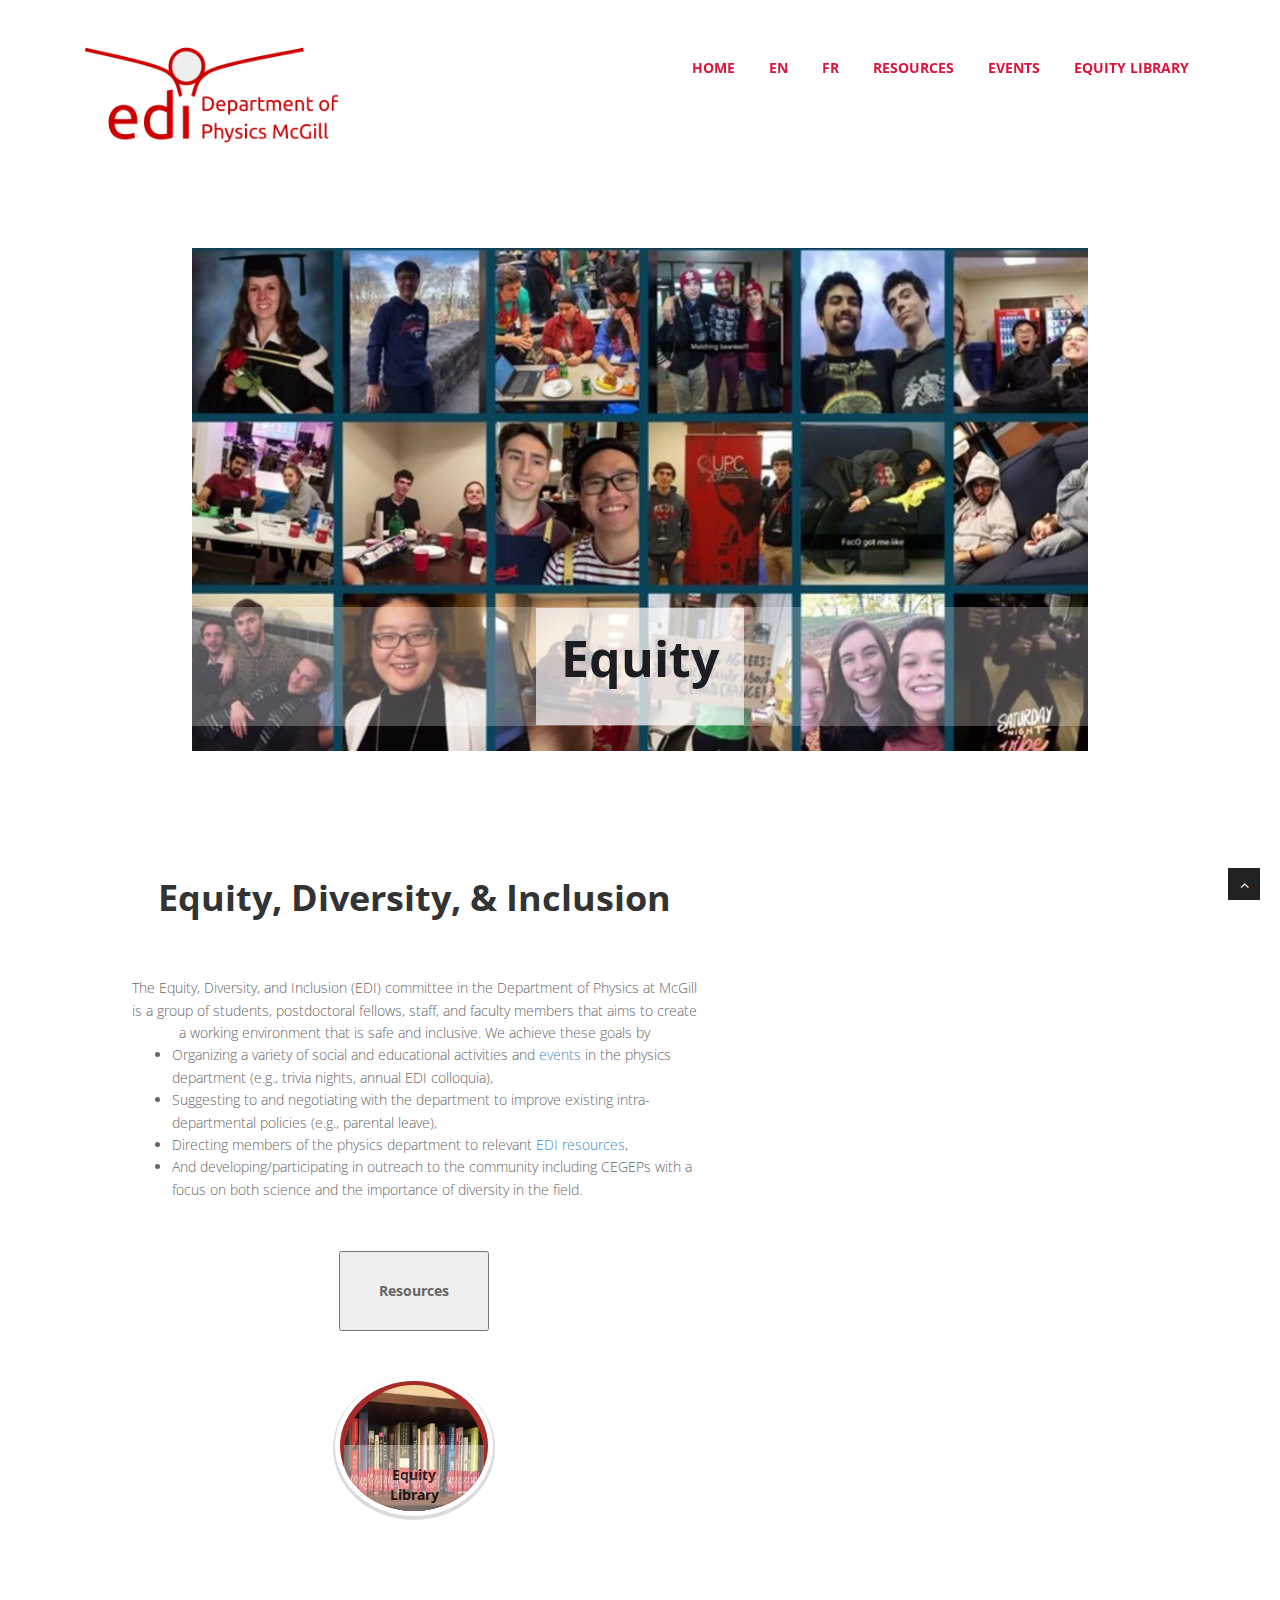
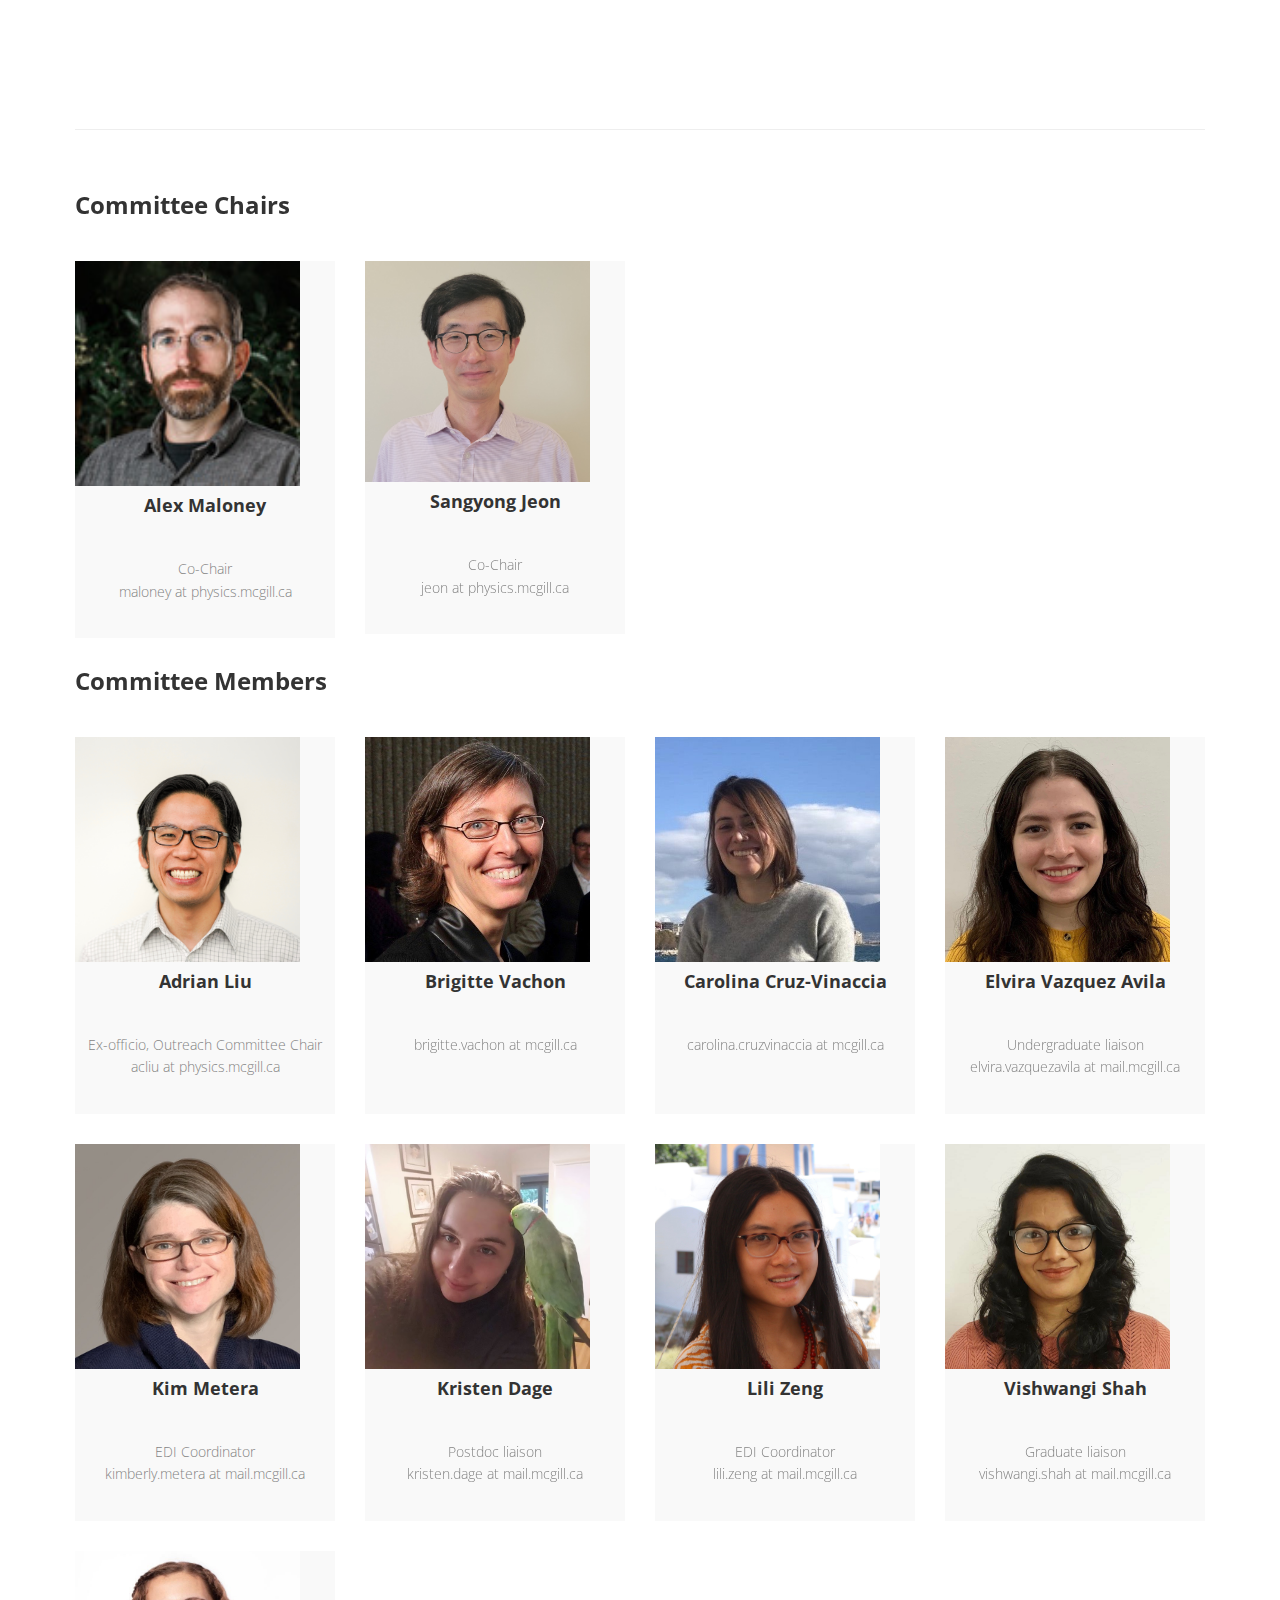
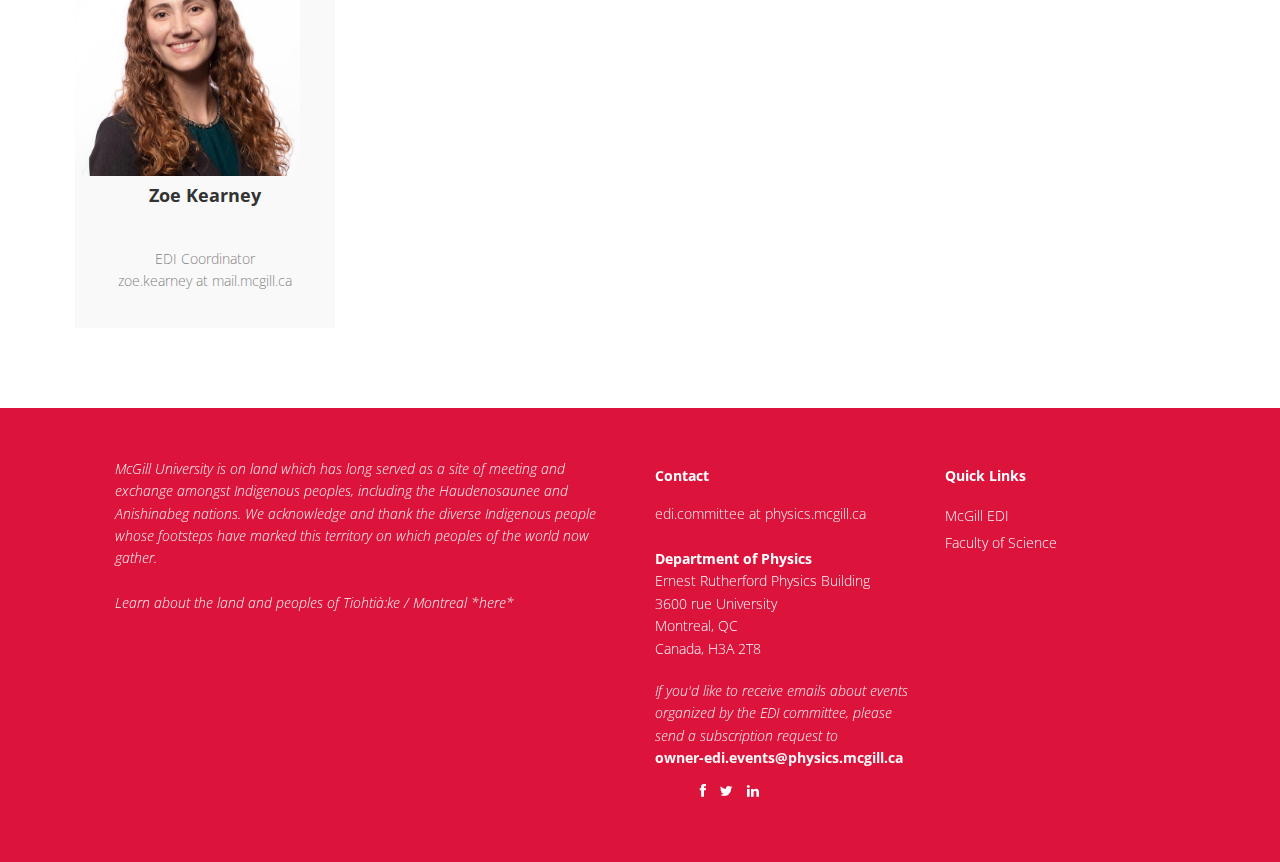
==== index.html @ 729859a6 "Update for Winter 2022 and add event page" ====
<!DOCTYPE html>
<html lang="en">
<head>
<meta charset="utf-8">
<title>McGill Physics EDI</title>
<meta name="viewport" content="width=device-width, initial-scale=1.0" />
<meta name="description" content="" />
<meta name="author" content="https://webthemez.com" />
<!-- css -->
<link href="css/bootstrap.min.css" rel="stylesheet" />
<link href="css/fancybox/jquery.fancybox.css" rel="stylesheet">
<link href="css/jcarousel.css" rel="stylesheet" />
<link href="css/flexslider.css" rel="stylesheet" />
<link href="js/owl-carousel/owl.carousel.css" rel="stylesheet">
<link href="css/style.css" rel="stylesheet" />
 <!-- HTML5 shim, for IE6-8 support of HTML5 elements -->
<!--[if lt IE 9]>
      <script src="http://html5shim.googlecode.com/svn/trunk/html5.js"></script>
    <![endif]-->
<meta name="viewport" content="width=device-width, initial-scale=1">
<style>
  * {
  box-sizing: border-box;
  }

  .column {
  float: left;
  padding: 10px;
  }

  .left {
  width: 0%;
  }
  .right {
  width: 40%;
  }

  .middle {
  width: 60%;
  padding: 5%;
  }

  .row:after {
  content: "";
  display: table;
  clear: both;
  }
</style>

</head>
<body>

<div id="fb-root"></div>
<script async defer crossorigin="anonymous" src="https://connect.facebook.net/en_GB/sdk.js#xfbml=1&version=v12.0" nonce="07o4VoeV"></script>

  <!--<div id="fb-root"></div>
  <script>(function(d, s, id) {
    var js, fjs = d.getElementsByTagName(s)[0];
    if (d.getElementById(id)) return;
    js = d.createElement(s); js.id = id;
    js.src = "//connect.facebook.net/en_US/all.js#xfbml=1&appId=207087449372135";
    fjs.parentNode.insertBefore(js, fjs);
    }(document, 'script', 'facebook-jssdk'));</script>-->

  
  <div id="wrapper">
	<!-- start header -->
	<header>
        <div class="navbar navbar-default navbar-static-top">
            <div class="container">
                <div class="navbar-header">
                    <button type="button" class="navbar-toggle" data-toggle="collapse" data-target=".navbar-collapse">
                        <span class="icon-bar"></span>
                        <span class="icon-bar"></span>
                        <span class="icon-bar"></span>
                    </button>
                    <!--<a class="navbar-brand" href="index.html"><img src="img/mcgill-physics.svg" alt="logo" height="107px"/></a>-->
                    <a class="navbar-brand" href="index.html"><img src="img/EDI-logo.png" alt="logo" height="129px"/></a>
                </div>
                <div class="navbar-collapse collapse ">
                    <ul class="nav navbar-nav">
                        <li class="active"><a href="index.html">Home</a></li> 
                        <li class="active"><a href="index.html">En</a></li> 
                        <li class="active"><a href="fr/index.html">Fr</a></li> 
			<li class="active"><a href="resources.html">Resources</a></li>
                        <li class="active"><a href="events.html">Events</a></li>
			<li class="active"><a href="library.html">Equity Library</a></li>
                    </ul>
                </div>
            </div>
        </div>
	</header>
	<!-- end header -->
	<section id="featured">
	 
	<!-- Slider -->
        <div id="main-slider" class="flexslider">
            <ul class="slides">
              <li>
                <img src="img/slides/1.jpg" alt="" />
                <div class="flex-caption">
                   <div class="item_introtext"> 
					<strong>Equity</strong>
                </div>
              </li>
              <li>
                <img src="img/slides/2.jpg" alt="" />
                <div class="flex-caption">
                     <div class="item_introtext"> 
					<strong>Diversity</strong>
                </div>
              </li>
              <li>
                <img src="img/slides/3.jpg" alt="" />
                <div class="flex-caption">
                     <div class="item_introtext"> 
					<strong>Inclusion</strong>
                </div>
              </li>
            </ul>
        </div>
	<!-- end slider -->
	
	</section>
	<section class="callaction">
	  <div class="container">
	    <div class="row">
	      <div class="col-lg-12">
		<div class="column middle">
		  <div class="aligncenter"><h1 class="aligncenter">Equity, Diversity, & Inclusion</h1><span class="clear spacer_responsive_hide_mobile " style="height:13px;display:block;"></span>The Equity, Diversity, and Inclusion (EDI) committee in the Department of Physics at McGill is a group of students, postdoctoral fellows, staff, and faculty members that aims to create a working environment that is safe and inclusive. We achieve these goals by
		    <ul style="text-align: left; margin-bottom: 5px;">
		      <li>Organizing a variety of social and educational activities and <a href="events.html">events</a> in the physics department (e.g., trivia nights, annual EDI colloquia),</li>
		      <li>Suggesting to and negotiating with the department to improve existing intra-departmental policies (e.g., parental leave),</li>
		      <li>Directing members of the physics department to relevant <a href="resources.html">EDI resources</a>,</li>
		      <li>And developing/participating in outreach to the community including CEGEPs with a focus on both science and the importance of diversity in the field.</li>
		    </ul>
		    <br>
		    <br>
		    <input type="button" style="height:80px;width:150px;font-weight:bold;" value="Resources"
			 onclick="window.open('resources.html')">

                    <br>
		    <br>
		    <br>
		    
		    <div class="img-thumbnail img-circle">
			<div style="position: relative; padding: 0; cursor: pointer;" type="file">
			 <img class="img-circle" style="width: 140px; height: 140px;" src="img/EquityLibrary.png" >
			 <span style="position: absolute; color: black; ", onclick="window.open('library.html')"><b>Equity<br>Library</b></span>
			 </div>
		    </div>					
		  </div>		
		</div>
		<div class="column right">
                <br><br>
		  <!--<div style="font-size:20px" class="aligncenter">Check us out on Facebook</div> -->
		  <div class="fb-page"
		  data-tabs="timeline,events"
		  data-href="https://www.facebook.com/EDIphysicsmcgill"
		  data-width="380"
		  data-hide-cover="false"
                  data-show-facepile="false"></div> 
		</div>
	      </div>
	    </div>
	  </div>
	</section>
	<section id="content">
	</div>
	</section>
	<section class="courses"> 
	  <div class="container"> 

<hr>
<br>
<!-- Our Team starts -->

<!-- Heading -->
<div class="block-heading-six">
  <h3 class="bg-color">Committee Chairs</h3>
</div>
<br>

<!-- Chairs start -->

<div class="team-six">
  <div class="row">
  <div class="aligncenter">

    <div class="col-md-3 col-sm-6">
      <!-- Team Member -->
      <div class="team-member">
        <!-- Image -->
        <img class="img-responsive" src="img/Maloney-125px.jpg" alt="" height="225px" width="225px">
        <!-- Name -->
        <h4>Alex Maloney</h4>
        <span class="deg"><br><p style="color:#505050;">Co-Chair<br>maloney at physics.mcgill.ca</p></span>
      </div>
    </div>

    <div class="col-md-3 col-sm-6">
      <!-- Team Member -->
      <div class="team-member">
        <!-- Image -->
        <img class="img-responsive" src="img/Sangyong_2021_Aug_cropped.jpg" alt="" height="225px" width="225px">
        <!-- Name -->
        <h4>Sangyong Jeon</h4>
        <span class="deg"><br><p style="color:#505050;">Co-Chair<br>jeon at physics.mcgill.ca</p></span>
      </div>
    </div>
</div>
</div>
</div>

<!-- Heading -->
<div class="block-heading-six">
  <h3 class="bg-color">Committee Members</h3>
</div>
<br>

<!-- Team start -->


<div class="team-six">
  <div class="row">
  <div class="aligncenter">

    <div class="col-md-3 col-sm-6">
      <!-- Team Member -->
      <div class="team-member">
        <!-- Image -->
        <img class="img-responsive" src="img/Adrian2.jpg" alt="" alt="" height="225px" width="225px">
        <!-- Name -->
        <h4>Adrian Liu</h4>
        <span class="deg"><br><p style="color:#505050;">Ex-officio, Outreach Committee Chair<br>acliu at physics.mcgill.ca</p></span>
      </div>
    </div>
    <div class="col-md-3 col-sm-6">
      <!-- Team Member -->
      <div class="team-member">
        <!-- Image -->
        <img class="img-responsive" src="img/Vachon-cropped.jpg" alt="" height="225px" width="225px">
        <!-- Name -->
        <h4>Brigitte Vachon</h4>
        <span class="deg"><br><p style="color:#505050;"> brigitte.vachon at mcgill.ca</p><br></span>
      </div>
    </div> 

    <div class="col-md-3 col-sm-6">
      <!-- Team Member -->
      <div class="team-member">
        <!-- Image -->
        <img class="img-responsive" src="img/Carolina.jpg" alt="" height="225px" width="225px">
        <!-- Name -->
        <h4>Carolina Cruz-Vinaccia</h4>
        <span class="deg"><br><p style="color:#505050;">carolina.cruzvinaccia at mcgill.ca</p><br></span>
      </div>
    </div>

    <div class="col-md-3 col-sm-6">
      <!-- Team Member -->
      <div class="team-member">
        <!-- Image -->
        <img class="img-responsive" src="img/photoElvira_crop.jpg" alt="" height="225px" width="225px">
        <!-- Name -->
        <h4>Elvira Vazquez Avila</h4>
        <span class="deg"><br><p style="color:#505050;">Undergraduate liaison<br>elvira.vazquezavila at mail.mcgill.ca</p></span>
      </div>
    </div>
  </div>
</div>
</div>

<div class="team-six">
  <div class="row">
  <div class="aligncenter"> 

<div class="col-md-3 col-sm-6">
      <!-- Team Member -->
      <div class="team-member">
        <!-- Image -->
        <img class="img-responsive" src="img/kim-portrait-2020.jpg" alt="" height="225px" width="225px">
        <!-- Name -->
        <h4>Kim Metera</h4>
        <span class="deg"><br><p style="color:#505050;">EDI Coordinator<br>kimberly.metera at mail.mcgill.ca</p></span>
      </div>    
    </div>

    <div class="col-md-3 col-sm-6">
      <!-- Team Member -->
      <div class="team-member">
        <!-- Image -->
        <img class="img-responsive" src="img/dageKristen.png" alt="" height="225px" width="225px">
        <!-- Name -->
        <h4>Kristen Dage</h4>
        <span class="deg"><br><p style="color:#505050;">Postdoc liaison<br>kristen.dage at mail.mcgill.ca</p></span>
      </div>
    </div>

    <div class="col-md-3 col-sm-6">
      <!-- Team Member -->
      <div class="team-member">
        <!-- Image -->
        <img class="img-responsive" src="img/Lili_new2.jpg" alt="" height="225px" width="225px">
        <!-- Name -->
        <h4>Lili Zeng</h4>
        <span class="deg"><br><p style="color:#505050;">EDI Coordinator<br>lili.zeng at mail.mcgill.ca</p></span>
      </div>    
    </div>

    <div class="col-md-3 col-sm-6">
      <!-- Team Member -->
      <div class="team-member">
        <!-- Image -->
        <img class="img-responsive" src="img/Vishwangi_Shah_crop.jpg" alt="" height="225px" width="225px">
        <!-- Name -->
        <h4>Vishwangi Shah</h4>
        <span class="deg"><br><p style="color:#505050;">Graduate liaison<br> vishwangi.shah at mail.mcgill.ca</p></span>
      </div>
    </div>

  </div>
</div>
</div>


<div class="team-six">
  <div class="row">
  <div class="aligncenter">  

    <div class="col-md-3 col-sm-6">
      <!-- Team Member -->
      <div class="team-member">
        <!-- Image -->
        <img class="img-responsive" src="img/2019_Zoe_Kearney_js_IMG_1303.jpg" alt="" height="225px" width="225px">
        <!-- Name -->
        <h4>Zoe Kearney</h4>
        <span class="deg"><br><p style="color:#505050;">EDI Coordinator<br>zoe.kearney at mail.mcgill.ca</p></span>
      </div>    
    </div>

  </div>
</div>
</div>

<!-- Old team members -->
<!--   
    <div class="col-md-3 col-sm-6">
      <!- - Team Member - ->
      <div class="team-member">
        <!- - Image - ->
        <img class="img-responsive" src="img/Martin.JPG" alt="" height="225px" width="225px">
        <!- - Name - ->
        <h4>Martin Grant</h4>
        <span class="deg"><br><p style="color:#505050;">Co-Chair (Fall 2021)<br>martin.grant at mcgill.ca</p></span>
      </div>
    </div>

<div class="col-md-3 col-sm-6">
      <!- - Team Member - ->
      <div class="team-member">
        <!- - Image - ->
        <img class="img-responsive" src="img/Eve2.jpg" alt="" alt="" height="225px" width="225px">
        <!- - Name - ->
        <h4>Eve Lee</h4>
        <span class="deg"><p style="color:#505050;">Chair<br>evelee at physics.mcgill.ca</p><br></span>
      </div>
    </div> 
    <div class="col-md-3 col-sm-6">
      <!- - Team Member - ->
      <div class="team-member">
        <!- - Image - ->
        <img class="img-responsive" src="img/Nick.jpg" alt="" height="225px" width="225px">
        <!- - Name - ->
        <h4>Nick Cowan</h4>
        <span class="deg"><br><p style="color:#505050;">nicolas.cowan at mcgill.ca</p><br></span>
      </div>
    </div> 
  <div class="col-md-3 col-sm-6">
      <!- - Team Member - ->
      <div class="team-member">
        <!- - Image - ->
        <img class="img-responsive" src="img/Tami.jpeg" alt="" alt="" height="225px" width="225px">
        <!- - Name - ->
        <h4>Tami Pereg-Barnea</h4>
        <span class="deg"><p style="color:#505050;">Physics Department Representative in the Faculty of Science Committee on Equity and Institutional Climate (SECC)<br>tamipb at physics.mcgill.ca</p><br></span>
      </div>
    </div>
   <div class="col-md-3 col-sm-6">
      <!- - Team Member - ->
      <div class="team-member">
        <!- - Image - ->
        <img class="img-responsive" src="img/Christina.png" alt="" height="225px" width="225px">
        <!- - Name - ->
        <h4>Christina Nelson</h4>
        <span class="deg"><p style="color:#505050;">EDI Coordinator/Graduate liaison<br>christina.nelson at mail.mcgill.ca</p></span>
      </div>    
    </div> 
  <div class="col-md-3 col-sm-6">
      <!- - Team Member - ->
      <div class="team-member">
        <!- - Image - ->
        <img class="img-responsive" src="img/hannah-wakeling-2020.jpg" alt="" height="225px" width="225px">
        <!- - Name - ->
        <h4>Hannah Wakeling</h4>
        <span class="deg"><p style="color:#505050;">EDI Coordinator<br>hannah.wakeling at mail.mcgill.ca</p></span>
      </div>    
    </div> 
   <div class="col-md-3 col-sm-6">
      <!- - Team Member - ->
      <div class="team-member">
	<!- - Image - ->
	<img class="img-responsive" src="img/nickvieira.jpg" alt="" height="225px" width="225px">
	<!- - Name - ->
	<h4>Nick Vieira</h4>
	<span class="deg"><p style="color:#505050;">Graduate liaison<br>nicholas.vieira at mail.mcgill.ca</p><br><br><br></span>
      </div>
    </div> 
    <div class="col-md-3 col-sm-6">
      <!- - Team Member - ->
      <div class="team-member">
        <!- - Image - ->
        <img class="img-responsive" src="img/juan2020.png" alt="" height="225px" width="225px">
        <!- - Name - ->
        <h4>Juan Duran</h4>
        <span class="deg"><p style="color:#505050;">Undergraduate liaison<br>juan.duran at mail.mcgill.ca</p></span>
      </div>
    </div>
-->
<!-- Our team ends -->
	  
</section>
	<footer>
	<div class="container">
		<div class="row">
			<div class="col-lg-6">
			  <ul>
			    <i>McGill University is on land which has long served as a site of meeting and exchange amongst Indigenous peoples, including the Haudenosaunee and Anishinabeg nations. We acknowledge and thank the diverse Indigenous people whose footsteps have marked this territory on which peoples of the world now gather.
<br> <br>
Learn about the land and peoples of Tiohti&agrave;:ke / Montreal <a href="https://www.mcgill.ca/indigenous/land-and-peoples/learn-about-land-and-peoples-tiohtiake-montreal">*here*</a></i>
			  </ul>
			</div>
			<div class="col-lg-3">
				<div class="widget">
					<h5 class="widgetheading">Contact</h5>
                                        edi.committee at physics.mcgill.ca <br><br>
					<address>
					<strong>Department of Physics</strong><br>
					Ernest Rutherford Physics Building<br>
					 3600 rue University <br>
					Montreal, QC <br>
					Canada, H3A 2T8
					</address>
					<p>
						<i>If you'd like to receive emails about events organized by the EDI committee, please send a subscription request to</i> <br>
						<i class="icon-envelope-alt"></i> <strong> owner-edi.events@physics.mcgill.ca</strong>
					</p>
				</div>
                                <ul class="social-network">
				  <li><a href="https://www.facebook.com/EDIphysicsmcgill" data-placement="top" title="Facebook"><i class="fa fa-facebook"></i></a></li>
                                  <li><a href="https://twitter.com/mcgilluphysics?lang=en" data-placement="top" title="Twitter"><i class="fa fa-twitter"></i></a></li>
				  <li><a href="https://www.linkedin.com/groups/8986923/" data-placement="top" title="Linkedin"><i class="fa fa-linkedin"></i></a></li>
                                </ul>
			</div>

			<div class="col-lg-3">
				<div class="widget">
					<h5 class="widgetheading">Quick Links</h5>
					<ul class="link-list">
					       <li class="active"><a href="https://www.mcgill.ca/equity/edi-research/internal-mcgill-resources">McGill EDI</a></li> 
					       <li class="active"><a href="https://www.mcgill.ca/science/outreach">Faculty of Science</a></li> 
					</ul>
				</div>
			</div>
			<div>
			<div class="row">
			<p>
			  <span> </span>
			</p>
			</div class="row">
			</div>
		</div>
	</div>
	</footer>

<a href="#" class="scrollup"><i class="fa fa-angle-up active"></i></a>
<!-- javascript
    ================================================== -->
<!-- Placed at the end of the document so the pages load faster -->
<script src="js/jquery.js"></script>
<script src="js/jquery.easing.1.3.js"></script>
<script src="js/bootstrap.min.js"></script>
<script src="js/jquery.fancybox.pack.js"></script>
<script src="js/jquery.fancybox-media.js"></script> 
<script src="js/portfolio/jquery.quicksand.js"></script>
<script src="js/portfolio/setting.js"></script>
<script src="js/jquery.flexslider.js"></script>
<script src="js/animate.js"></script>
<script src="js/custom.js"></script>
<script src="js/owl-carousel/owl.carousel.js"></script>
</body>
</html>
---- css/style.css ----
/*
Author URI: http://webthemez.com/
Note: 
Licence under Creative Commons Attribution 3.0 
Do not remove the back-link in this web template 
-------------------------------------------------------*/

@import url('http://fonts.googleapis.com/css?family=Noto+Serif:400,400italic,700|Open+Sans:400,600,700'); 
@import url('font-awesome.css');  
@import url('animate.css');

body {
	font-family:'Open Sans', Arial, sans-serif;
	font-size:14px;
	font-weight:300;
	line-height:1.6em;
	color:#656565;
}

a:active {
	outline:0;
}

.clear {
	clear:both;
}

.img-circle {
    border-radius: 50%;
}
.img-circle {
    background:brown;
}
span {
    left:0;
    text-align:center;
    width:100%;
    background:white;
    bottom:0;
    background:rgba(255,255,255,0.5);
    padding:20px 0;
    opacity:.7
}
.img-thumbnail {
    display:inline-block;
    overflow: hidden;
    height: 140px;
    border: 5px solid #fff;
    box-shadow: 0 2px 0 2px #dbdbdb;
}

h1,h2, h3, h4, h5, h6 {
	font-family:'Open Sans', Arial, sans-serif;
	font-weight:700;
	line-height:1.1em;
	color:#333;
	margin-bottom: 20px;
}
 
.container {
	padding:0 20px 0 20px;
	position:relative;
}

#wrapper{
	width:100%;
	margin:0;	
	padding:0;
}

.row,.row-fluid {
	margin-bottom:30px;
}

.row .row,.row-fluid .row-fluid{
	margin-bottom:30px;
}

.row.nomargin,.row-fluid.nomargin {
	margin-bottom:0;
}

img.img-polaroid {
	margin:0 0 20px 0;
}
.img-box {
	max-width:100%;
}
/*  Header
==================================== */
 
header .navbar {
    margin-bottom: 63px;
}

.navbar-default {
    border: none;
}

.navbar-brand {
    color: #222;
	text-transform: uppercase;
    font-size: 24px;
    font-weight: 700;
    line-height: 1em;
	letter-spacing: -1px;
    margin-top: 13px;
    padding: 0 0 0 15px;
}
.navbar-default .navbar-brand{
color: #61B331;
}

header .navbar-collapse  ul.navbar-nav {
    float: right;
    margin-top:17px;
    margin-right: 0;
}

header .navbar-default{
    background-color: #FFFFFF;
}

header .nav li a:hover,
header .nav li a:focus,
header .nav li.active a,
header .nav li.active a:hover,
header .nav li a.dropdown-toggle:hover,
header .nav li a.dropdown-toggle:focus,
header .nav li.active ul.dropdown-menu li a:hover,
header .nav li.active ul.dropdown-menu li.active a{
    -webkit-transition: all .3s ease;
    -moz-transition: all .3s ease;
    -ms-transition: all .3s ease;
    -o-transition: all .3s ease;
    transition: all .3s ease;
}


header .navbar-default .navbar-nav > .open > a,
header .navbar-default .navbar-nav > .open > a:hover,
header .navbar-default .navbar-nav > .open > a:focus {
    -webkit-transition: all .3s ease;
    -moz-transition: all .3s ease;
    -ms-transition: all .3s ease;
    -o-transition: all .3s ease;
    transition: all .3s ease;
}


header .navbar {
    min-height: 70px; 
	padding:18px 0;
}

header .navbar-nav > li  {
    padding-bottom: 12px;
    padding-top: 12px;
}

header  .navbar-nav > li > a {
    padding-bottom: 6px;
    padding-top: 5px;
    margin-left: 2px;
    line-height: 30px;
	font-weight: 700;
    -webkit-transition: all .3s ease;
    -moz-transition: all .3s ease;
    -ms-transition: all .3s ease;
    -o-transition: all .3s ease;
    transition: all .3s ease;
}


.dropdown-menu li a:hover {
    color: #fff !important;
}

header .nav .caret {
    border-bottom-color: #f5f5f5;
    border-top-color: #f5f5f5;
}
.navbar-default .navbar-nav > .active > a,
.navbar-default .navbar-nav > .active > a:hover,
.navbar-default .navbar-nav > .active > a:focus {
  background-color: #fff;
}
.navbar-default .navbar-nav > .open > a,
.navbar-default .navbar-nav > .open > a:hover,
.navbar-default .navbar-nav > .open > a:focus {
  background-color:  #fff;
}	
	

.dropdown-menu  {
    box-shadow: none;
    border-radius: 0;
	border: none;
}

.dropdown-menu li:last-child  {
	padding-bottom: 0 !important;
	margin-bottom: 0;
}

header .nav li .dropdown-menu  {
   padding: 0;
}

header .nav li .dropdown-menu li a {
   line-height: 28px;
   padding: 3px 12px;
}
.item-thumbs img {
    margin-bottom: 15px;
}
.flex-control-paging li a.flex-active {
    background: #fff;
    background: rgb(255, 255, 255);
    cursor: default;
}
.flex-control-paging li a {
    width: 30px;
    height: 11px;
    display: block;
    background: #666;
    background: rgba(0,0,0,0.5);
    cursor: pointer;
    text-indent: -9999px;
    -webkit-border-radius: 20px;
    -moz-border-radius: 20px;
    -o-border-radius: 20px;
    border-radius: 20px;
    box-shadow: inset 0 0 3px rgba(0,0,0,0.3);
    
	}
	.panel-title>a {
    color: inherit;
    color: #FFF;
}
.panel-group .panel-heading+.panel-collapse .panel-body {
    border-top: 1px solid #ddd;
    color: #fff;
    background-color: #9C9C9C;
}
/* --- menu --- */

header .navigation {
	float:right;
}

header ul.nav li {
	border:none;
	margin:0;
}

header ul.nav li a {	
	font-size:14px;
	border:none;
	font-weight:700;
	text-transform:uppercase;
}

header ul.nav li ul li a {	
	font-size:14px;
	border:none;
	font-weight:300;
	text-transform:uppercase;
}


.navbar .nav > li > a {
  color: #848484;
  text-shadow: none;
  border: 1px solid rgba(255, 255, 255, 0) !important;
}

.navbar .nav a:hover {
	background:none;
	color: #14A085 !important;
}

.navbar .nav > .active > a,.navbar .nav > .active > a:hover {
	background:none;
	font-weight:700;
}

.navbar .nav > .active > a:active,.navbar .nav > .active > a:focus {
	background:none;
	outline:0;
	font-weight:700;
}

.navbar .nav li .dropdown-menu {
	z-index:2000;
}

header ul.nav li ul {
	margin-top:1px;
}
header ul.nav li ul li ul {
	margin:1px 0 0 1px;
}
.dropdown-menu .dropdown i {
	position:absolute;
	right:0;
	margin-top:3px;
	padding-left:20px;
}

.navbar .nav > li > .dropdown-menu:before {
  display: inline-block;
  border-right: none;
  border-bottom: none;
  border-left: none;
  border-bottom-color: none;
  content:none;
}
.navbar-default .navbar-nav>.active>a, .navbar-default .navbar-nav>.active>a:hover, .navbar-default .navbar-nav>.active>a:focus {
color: #DC143C;
}


ul.nav li.dropdown a {
	z-index:1000;
	display:block;
}

 select.selectmenu {
	display:none;
}
.pageTitle{
color: #fff;
margin: 30px 0 3px;
display: inline-block;
}
 
#featured{
	width: 100%;
	background:#fff;
	position:relative;
	margin:0;
	padding:0;
}

/*  Sliders
==================================== */
/* --- flexslider --- */

#featured .flexslider {
	padding:0;  
	background: #fff; 
	position: relative; 
	zoom: 1;
}
.flex-direction-nav .flex-prev{
left:0px; 
}
.flex-direction-nav .flex-next{ 
right:0px;
}
.flex-caption {zoom:0;
  color: #1C1D21;
  margin: 0 auto;
  padding: 1px;
  position: absolute;
  vertical-align: bottom;
  text-align: center;
  background-color: rgba(255, 255, 255, 0.26);
  bottom: 5%;
  display: block;
  left: 0;
  right: 0;
  }
.flex-caption h3 {color: #fff; letter-spacing: 1px; margin-bottom: 8px; text-transform: uppercase;}
.flex-caption p {margin: 0 0 15px;}
.skill-home{
margin-bottom:50px;
}
.c1{
border: #ed5441 1px solid;
background:#ed5441;
}
.c2{
border: #D867B2 1px solid;
background: #D867B2;
}
.c3{
border: #61B331 1px solid;
background: #4BC567;
}
.c4{
border: #609cec 1px solid;
background: #26AFF0;
}
.skill-home .icons {
padding: 33px 0 0 0;
width: 100%;
height: 178px;
color: rgb(255, 255, 255);
font-size: 42px;
font-size: 76px; 
text-align: center;
-ms-border-radius: 50%;
-moz-border-radius: 50%;
-webkit-border-radius: 50%;
border-radius: 0;
display: inline-table;
}
.skill-home h2 {
padding-top: 20px;
font-size: 36px;
font-weight: 700;
} 
.testimonial-solid {
padding: 50px 0 60px 0;
margin: 0 0 0 0;
background: #EFEFEF;
text-align: center;
}
.testi-icon-area {
text-align: center;
position: absolute;
top: -84px;
margin: 0 auto; 
width: 100%;
color: #000;}
.testi-icon-area .quote {
padding: 15px 0 0 0;
margin: 0 0 0 0;
background: #ffffff;
text-align: center;
color: #26AFF0;
display: inline-table;
width: 70px;
height: 70px;
-ms-border-radius: 50%;
-moz-border-radius: 50%;
-webkit-border-radius: 50%;
border-radius: 0;
font-size: 42px; 
border: 1px solid #26AFF0;
display: none;}

.testi-icon-area .carousel-inner { 
margin: 20px 0;
}
.carousel-indicators {
bottom: -30px;
}
.team-member {
    text-align: center;
    background-color: #F9F9F9;
    padding-bottom: 25px;
}
.fancybox-title-inside-wrap {
    padding: 3px 30px 6px;
    background: #292929;
}

.item_introtext {
    background-color: rgba(254, 254, 255, 0.66);
    margin: 0 auto;
    display: inline-block;
    padding: 25px;
}
.item_introtext span {
    font-size: 20px;
    display: block; 
    font-weight: bold;
}
.item_introtext strong {
    font-size: 50px;
    display: block;
    padding: 14px 0 30px;
}
.item_introtext p {
    font-size: 20px !important;
    color: #1C1D21;
    font-weight: bold;
}

.form-control{
border-radius:0;
}


/* Testimonial
----------------------------------*/
.testimonial-area {
padding: 0 0 0 0;
margin:0;
background: url(../img/low-poly01.jpg) fixed center center;
background-size: cover;
-webkit-background-size: cover;
-moz-background-size: cover;
-ms-background-size: cover;
color: red;}
.testimonial-solid p {
color: #1F1F1F;
font-size: 16px;
line-height: 30px;
font-style: italic;
} 
section.callaction {
	background:#fff;
	padding:50px 0 0 0;
}



/* Content
==================================== */

#content {
	position:relative;
	background:#fff;
	padding:50px 0 0px 0;
}

#content img {
	max-width:100%;
	height:auto;
}
 
.cta-text {
	text-align: center;
	margin-top:10px;
}


.big-cta .cta {
	margin-top:10px;
}
 
.box {
	width: 100%;
}
.box-gray  {
	background: #f8f8f8;
	padding: 20px 20px 30px;
}
.box-gray  h4,.box-gray  i {
	margin-bottom: 20px;
}
.box-bottom {
	padding: 20px 0;
	text-align: center;
}
.box-bottom a {
	color: #fff;
	font-weight: 700;
}
.box-bottom a:hover {
	color: #eee;
	text-decoration: none;
}


/* Bottom
==================================== */

#bottom {
	background:#fcfcfc;
	padding:50px 0 0;

}
/* twitter */
#twitter-wrapper {
    text-align: center;
    width: 70%;
    margin: 0 auto;
}
#twitter em {
    font-style: normal;
    font-size: 14px;
}

#twitter em.twitterTime a {
	font-weight:600;
}

#twitter ul {
    padding: 0;
	list-style:none;
}
#twitter ul li {
    font-size: 20px;
    line-height: 1.6em;
    font-weight: 300;
    margin-bottom: 20px;
    position: relative;
    word-break: break-word;
}


/* page headline
==================================== */

#inner-headline{
	background: #14A085;
	position:relative;
	margin:0;
	padding:0;
	color:#fefefe;
	/* margin: 15px; */
	border-top: 10px solid #11967C;
}


#inner-headline .inner-heading h2 {
	color:#fff;
	margin:20px 0 0 0;
}

/* --- breadcrumbs --- */
#inner-headline ul.breadcrumb {
	margin:30px 0 0;
	float:left;
}

#inner-headline ul.breadcrumb li {
	margin-bottom:0;
	padding-bottom:0;
}
#inner-headline ul.breadcrumb li {
	font-size:14px;
	color:#fff;
}

#inner-headline ul.breadcrumb li i{
	color:#dedede;
}

#inner-headline ul.breadcrumb li a {
	color:#fff;
}

ul.breadcrumb li a:hover {
	text-decoration:none;
}

/* Forms
============================= */

/* --- contact form  ---- */
form#contactform input[type="text"] {
  width: 100%;
  border: 1px solid #f5f5f5;
  min-height: 40px;
  padding-left:20px;
  font-size:14px;
  padding-right:20px;
  -webkit-box-sizing: border-box;
     -moz-box-sizing: border-box;
          box-sizing: border-box;

}

form#contactform textarea {
border: 1px solid #f5f5f5;
  width: 100%;
  padding-left:20px;
  padding-top:10px;
  font-size:14px;
  padding-right:20px;
  -webkit-box-sizing: border-box;
     -moz-box-sizing: border-box;
          box-sizing: border-box;

}

form#contactform .validation {
	font-size:11px;
}

#sendmessage {
	border:1px solid #e6e6e6;
	background:#f6f6f6;
	display:none;
	text-align:center;
	padding:15px 12px 15px 65px;
	margin:10px 0;
	font-weight:600;
	margin-bottom:30px;

}

#sendmessage.show,.show  {
	display:block;
}
 
form#commentform input[type="text"] {
  width: 100%;
  min-height: 40px;
  padding-left:20px;
  font-size:14px;
  padding-right:20px;
  -webkit-box-sizing: border-box;
     -moz-box-sizing: border-box;
          box-sizing: border-box;
	-webkit-border-radius: 2px 2px 2px 2px;
		-moz-border-radius: 2px 2px 2px 2px;
			border-radius: 2px 2px 2px 2px;

}

form#commentform textarea {
  width: 100%;
  padding-left:20px;
  padding-top:10px;
  font-size:14px;
  padding-right:20px;
  -webkit-box-sizing: border-box;
     -moz-box-sizing: border-box;
          box-sizing: border-box;
	-webkit-border-radius: 2px 2px 2px 2px;
		-moz-border-radius: 2px 2px 2px 2px;
			border-radius: 2px 2px 2px 2px;
}


/* --- search form --- */
.search{
	float:right;
	margin:35px 0 0;
	padding-bottom:0;
}

#inner-headline form.input-append {
	margin:0;
	padding:0;
}



/*  Portfolio
================================ */

.work-nav #filters {
	margin: 0;
	padding: 0;
	list-style: none;
}

.work-nav #filters li {
	margin: 0 10px 30px 0;
	padding: 0;
	float:left;
}

.work-nav #filters li a {
	color: #7F8289;
	font-size: 16px;
	display: block;	
}

.work-nav #filters li a:hover {

}

.work-nav #filters li a.selected {
	color: #DE5E60;
}

#thumbs {
	margin: 0;
	padding: 0;	
}

#thumbs li {
	list-style-type: none;
}

.item-thumbs {
	position: relative;
	overflow: hidden;
	margin-bottom: 30px;
	cursor: pointer;
}

.item-thumbs a + img {
	width: 100%;	
}

.item-thumbs .hover-wrap {
	position: absolute;
	display: block;
	width: 100%;
	height: 100%;
	
	opacity: 0;
	filter: alpha(opacity=0);
	
	-webkit-transition: all 450ms ease-out 0s;	
	   -moz-transition: all 450ms ease-out 0s;
		 -o-transition: all 450ms ease-out 0s;
		    transition: all 450ms ease-out 0s;
		  
	-webkit-transform: rotateY(180deg) scale(0.5,0.5);
	   -moz-transform: rotateY(180deg) scale(0.5,0.5);
		-ms-transform: rotateY(180deg) scale(0.5,0.5);
		 -o-transform: rotateY(180deg) scale(0.5,0.5);
			transform: rotateY(180deg) scale(0.5,0.5);	
}

.item-thumbs:hover .hover-wrap,
.item-thumbs.active .hover-wrap {
	opacity: 1;
	filter: alpha(opacity=100);
	
	-webkit-transform: rotateY(0deg) scale(1,1);
	   -moz-transform: rotateY(0deg) scale(1,1);
		-ms-transform: rotateY(0deg) scale(1,1);
		 -o-transform: rotateY(0deg) scale(1,1);
		    transform: rotateY(0deg) scale(1,1);
}

.item-thumbs .hover-wrap .overlay-img {
	position: absolute;
	width: 90%;
	height: 91%;
	opacity: 0.50;
	filter: alpha(opacity=80);
	background: #14A085;
}

.item-thumbs .hover-wrap .overlay-img-thumb {
	position: absolute;
	border-radius: 60px;
	top: 50%;
	left: 45%;
	margin: -16px 0 0 -16px;
	color: #fff;
	font-size: 32px;
	line-height: 1em;	
	opacity: 1;
	filter: alpha(opacity=100);
}
 
ul.portfolio-categ{
	margin:10px 0 30px 0;
	padding:0;
	float:left;
	list-style:none;
}

ul.portfolio-categ li{
margin: 0; 
float: left;
list-style: none;
font-size: 134px;
font-weight: 600;
border: 1px solid #D5D5D5;
margin-right: 15px;
}

ul.portfolio-categ li a{
	display:block;
	padding: 8px 20px;
	color: #14A085;
}
ul.portfolio-categ li.active{
border: 1px solid #D7D8D6;
background-color: #EAEAEA;
}
ul.portfolio-categ li.active a:hover, ul.portfolio-categ li a:hover,ul.portfolio-categ li a:focus,ul.portfolio-categ li a:active {
	text-decoration:none;
	outline:0; 
}
  #accordion-alt3 .panel-heading h4 {
font-size: 14px;
line-height: 28px;
color: #6B6B6B;}
.panel .panel-heading h4 {
font-weight: 400;
}
.panel-title {
margin-top: 0;
margin-bottom: 0;
font-size: 15px;
color: inherit;
}
.panel-group .panel {
margin-bottom: 0;
border-radius: 2px;
}
.panel {
margin-bottom: 18px;
background-color: #B9B9B9;
border: 1px solid transparent;
border-radius: 2px;
-webkit-box-shadow: 0 1px 1px rgba(0,0,0,0.05);
box-shadow: 0 1px 1px rgba(0,0,0,0.05);
}
#accordion-alt3 .panel-heading h4 a i {
font-size: 14px;
line-height: 18px;
width: 18px;
height: 18px;
margin-right: 5px;
color: #fff;
text-align: center;
border-radius: 50%;
margin-left: 6px;
}  
.progress.pb-sm {
height: 6px!important;
}
.progress {
box-shadow: inset 0 0 2px rgba(0,0,0,.1);
}
.progress {
overflow: hidden;
height: 18px;
margin-bottom: 18px;
background-color: #f5f5f5;
border-radius: 2px;
-webkit-box-shadow: inset 0 1px 2px rgba(0,0,0,0.1);
box-shadow: inset 0 1px 2px rgba(0,0,0,0.1);
}
.progress .progress-bar.progress-bar-red {
background: #ed5441;
} 
.progress .progress-bar.progress-bar-green {
background: #51d466;
}
.progress .progress-bar.progress-bar-lblue {
background: #32c8de;
}
/* --- portfolio detail --- */
.top-wrapper {
	margin-bottom:20px;
}
.info-blocks {
margin-bottom: 15px;
}
.info-blocks i.icon-info-blocks {
float: left;
color: #318FCF;
font-size: 30px;
min-width: 50px;
margin-top: 6px;
text-align: center;
background-color: #EFEFEF;
padding: 15px;
}
.info-blocks .info-blocks-in {
padding: 0 10px;
overflow: hidden;
}
.info-blocks .info-blocks-in h3 {
color: #555;
font-size: 20px;
line-height: 28px;
margin:0px;
}
.info-blocks .info-blocks-in p {
font-size: 12px;
}
  
blockquote {
	font-size:16px;
	font-weight:400;
	font-family:'Noto Serif', serif;
	font-style:italic;
	padding-left:0;
	color:#a2a2a2;
	line-height:1.6em;
	border:none;
}

blockquote cite 							{ display:block; font-size:12px; color:#666; margin-top:10px; }
blockquote cite:before 					{ content:"\2014 \0020"; }
blockquote cite a,
blockquote cite a:visited,
blockquote cite a:visited 				{ color:#555; }

/* --- pullquotes --- */

.pullquote-left {
	display:block;
	color:#a2a2a2;
	font-family:'Noto Serif', serif;
	font-size:14px;
	line-height:1.6em;
	padding-left:20px;
}

.pullquote-right {
	display:block;
	color:#a2a2a2;
	font-family:'Noto Serif', serif;
	font-size:14px;
	line-height:1.6em;
	padding-right:20px;
}

/* --- button --- */
.btn{text-align: center;
background: #318CCA;
color: #fff;
border-radius: 0;padding: 10px 30px;}
.btn-theme {
	color: #fff;
}
.btn-theme:hover {
	color: #eee;
}

/* --- list style --- */

ul.general {
	list-style:none;
	margin-left:0;
}

ul.link-list{
	margin:0;
	padding:0;
	list-style:none;
}

ul.link-list li{
	margin:0;
	padding:2px 0 2px 0;
	list-style:none;
}
footer{
background: #DC143C;
}
footer ul.link-list li a{
	color: #FFFFFF;
}
footer ul.link-list li a:hover {
	color: #E2E2E2;
}
/* --- Heading style --- */

h4.heading {
	font-weight:700;
}

.heading { margin-bottom: 30px; }

.heading {
	position: relative;
	
}


.widgetheading {
	width:100%;

	padding:0;
}

#bottom .widgetheading {
	position: relative;
	border-bottom: #e6e6e6 1px solid;
	padding-bottom: 9px;
}

aside .widgetheading {
	position: relative;
	border-bottom: #e9e9e9 1px solid;
	padding-bottom: 9px;
}

footer .widgetheading {
	position: relative;
}

footer .widget .social-network {
	position:relative;
}


#bottom .widget .widgetheading span, aside .widget .widgetheading span, footer .widget .widgetheading span {	
	position: absolute;
	width: 60px;
	height: 1px;
	bottom: -1px;
	right:0;

}
.box-area{
border: 1px solid #F3F3F3;
padding: 0 15px 12px;
padding-top: 41px;
margin-top: -42px;
text-align: left;
background-color: #F9F9F9;
position: relative;}
/* --- Map --- */
.map{
	position:relative;
	margin-top:-50px;
	margin-bottom:40px;
}

.map iframe{
	width:100%;
	height:450px;
	border:none;
}

.map-grid iframe{
	width:100%;
	height:350px;
	border:none;
	margin:0 0 -5px 0;
	padding:0;
}

 
ul.team-detail{
	margin:-10px 0 0 0;
	padding:0;
	list-style:none;
}

ul.team-detail li{
	border-bottom:1px dotted #e9e9e9;
	margin:0 0 15px 0;
	padding:0 0 15px 0;
	list-style:none;
}

ul.team-detail li label {
	font-size:13px;
}

ul.team-detail li h4, ul.team-detail li label{
	margin-bottom:0;
}

ul.team-detail li ul.social-network {
	border:none;
	margin:0;
	padding:0;
}

ul.team-detail li ul.social-network li {
	border:none;	
	margin:0;
}
ul.team-detail li ul.social-network li i {
	margin:0;
}

 
.pricing-title{
	background:#fff;
	text-align:center;
	padding:10px 0 10px 0;
}

.pricing-title h3{
	font-weight:600;
	margin-bottom:0;
}

.pricing-offer{
	background: #fcfcfc;
	text-align: center;
	padding:40px 0 40px 0;
	font-size:18px;
	border-top:1px solid #e6e6e6;
	border-bottom:1px solid #e6e6e6;
}

.pricing-box.activeItem .pricing-offer{
	color:#fff;
}

.pricing-offer strong{
	font-size:78px;
	line-height:89px;
}

.pricing-offer sup{
	font-size:28px;
}

.pricing-container{
	background: #fff;
	text-align:center;
	font-size:14px;
}

.pricing-container strong{
color:#353535;
}

.pricing-container ul{
	list-style:none;
	padding:0;
	margin:0;
}

.pricing-container ul li{
	border-bottom: 1px solid #F5F5F5;
list-style: none;
padding: 15px 0 15px 0;
margin: 0 0 0 0;
color: #222;
}

.pricing-action{
	margin:0;
	background: #fcfcfc;
	text-align:center;
	padding:20px 0 30px 0;
}

.pricing-wrapp{
	margin:0 auto;
	width:100%;
	background:#fd0000;
}
 .pricing-box-item {
border: 1px solid #F5F5F5;
	
background: #F9F9F9;
	position:relative;
	margin:0 0 20px 0;
	padding:0;
  -webkit-box-shadow: 0 2px 0 rgba(0,0,0,0.03);
  -moz-box-shadow: 0 2px 0 rgba(0,0,0,0.03);
  box-shadow: 0 2px 0 rgba(0,0,0,0.03);
  -webkit-box-sizing: border-box;
  -moz-box-sizing: border-box;
  box-sizing: border-box;
}

.pricing-box-item .pricing-heading {
	text-align: center;
	padding:0px 0 0px 0;
	display:block;
}
.pricing-box-item.activeItem .pricing-heading {
	text-align: center;
	padding:0px 0 1px 0;
	border-bottom:none;
	display:block;
	color:#fff;
}
.pricing-box-item.activeItem .pricing-heading h3 {
	 
}

.pricing-box-item .pricing-heading h3 strong {
	font-size: 20px;
	font-weight:700;
	letter-spacing:-1px;
}
.pricing-box-item .pricing-heading h3 {
	font-size: 35px;
	font-weight:300;
	letter-spacing:-1px;
}

.pricing-box-item .pricing-terms {
	text-align: center;
	display: block;
	overflow: hidden;
	padding: 11px 0 5px; 
}

.pricing-box-item .pricing-terms  h6 {
	font-style:italic;
	margin-top:10px;
	color: #14A085;
	font-size: 22px;
	font-family:'Noto Serif', serif;
}

.pricing-box-item .icon .price-circled {
    margin: 10px 10px 10px 0;
    display: inline-block !important;
    text-align: center !important;
    color: #fff;
    width: 68px;
    height: 68px;
	padding:12px;
    font-size: 16px;
	font-weight:700;
    line-height: 68px;
    text-shadow:none;
    cursor: pointer;
    background-color: #888;
    border-radius: 64px;
    -moz-border-radius: 64px;
    -webkit-border-radius: 64px;
}

.pricing-box-item  .pricing-action{
	margin:0;
	text-align:center;
	padding:30px 0 30px 0;
}
 
/* ===== Widgets ===== */

/* --- flickr --- */
.widget .flickr_badge {
	width:100%;
}
.widget .flickr_badge img { margin: 0 9px 20px 0; }

footer .widget .flickr_badge {
    width: 100%;
}
footer .widget .flickr_badge img {
    margin: 0 9px 20px 0;
}

.flickr_badge img {
    width: 50px;
    height: 50px;
    float: left;
	margin: 0 9px 20px 0;
}
 
/* --- Recent post widget --- */

.recent-post{
	margin:20px 0 0 0;
	padding:0;
	line-height:18px;
}

.recent-post h5 a:hover {
	text-decoration:none;
}

.recent-post .text h5 a {
	color:#353535;
}

  
footer{
	padding:50px 0 0 0;
	color:#f8f8f8;
}

footer a {
	color:#fff;
}

footer a:hover {
	color:#eee;
}

footer h1, footer h2, footer h3, footer h4, footer h5, footer h6{
	color:#fff;
}

footer address {
	line-height:1.6em;
	color: #FFFFFF;
}

footer h5 a:hover, footer a:hover {
	text-decoration:none;
}

ul.social-network {
	list-style:none;
	margin:0;
}

ul.social-network li {
	display:inline;
	margin: 0 5px;
}

#sub-footer{
	text-shadow:none;
	color:#f5f5f5;
	padding:0;
	padding-top:30px;
	margin:20px 0 0 0;
	background: #14A085;
}

#sub-footer p{
	margin:0;
	padding:0;
}

#sub-footer span{
	color:#f5f5f5;
}

.copyright {
	text-align:left;
	font-size:12px;
}

#sub-footer ul.social-network {
	float:right;
}

  

/* scroll to top */
.scrollup{
    position:fixed;
	width:32px;
	height:32px;
    bottom:0px;
    right:20px;
	background: #222;
	
}

a.scrollup {
	outline:0;
	text-align: center;
}

a.scrollup:hover,a.scrollup:active,a.scrollup:focus {
	opacity:1;
	text-decoration:none;
}
a.scrollup i {
	margin-top: 10px;
	color: #fff;
}
a.scrollup i:hover {
	text-decoration:none;
}



 
.absolute{
	position:absolute;
}

.relative{
	position:relative;
}

.aligncenter{
	text-align:center;
}

.aligncenter span{
	margin-left:0;
}

.floatright {
	float:right;
}

.floatleft {
	float:left;
}

.floatnone {
	float:none;
}

.aligncenter {
	text-align:center;
}
 
img.pull-left, .align-left{
	float:left;
	margin:0 15px 15px 0;
}

.widget img.pull-left {
	float:left;
	margin:0 15px 15px 0;
}

img.pull-right, .align-right {
	float:right;
	margin:0 0 15px 15px;
}

article img.pull-left, article .align-left{
	float:left;
	margin:5px 15px 15px 0;
}

article img.pull-right, article .align-right{
	float:right;
	margin:5px 0 15px 15px;
}
 ============================= */

.clear-marginbot{
	margin-bottom:0;
}

.marginbot10{
	margin-bottom:10px;
}
.marginbot20{
	margin-bottom:20px;
}
.marginbot30{
	margin-bottom:30px;
}
.marginbot40{
	margin-bottom:40px;
}

.clear-margintop{
	margin-top:0;
}

.margintop10{
	margin-top:10px;
}

.margintop20{
	margin-top:20px;
}

.margintop30{
	margin-top:30px;
}

.margintop40{
	margin-top:40px;
}


/*  Media queries 
============================= */

@media (min-width: 768px) and (max-width: 979px) {

	a.detail{
		background:none;
		width:100%;
	}


	
	footer .widget form  input#appendedInputButton {
		  display: block;
		  width: 91%;
		  -webkit-border-radius: 4px 4px 4px 4px;
			 -moz-border-radius: 4px 4px 4px 4px;
				  border-radius: 4px 4px 4px 4px;
	}
	
	footer .widget form  .input-append .btn {
		  display: block;
		  width: 100%;
		  padding-right: 0;
		  padding-left: 0;
		  -webkit-box-sizing: border-box;
			 -moz-box-sizing: border-box;
				  box-sizing: border-box;
				  margin-top:10px;
	}

	ul.related-folio li{
		width:156px;
		margin:0 20px 0 0;
	}	
}

@media (max-width: 767px) {

  body {
    padding-right: 0;
    padding-left: 0;
  }
	.navbar-brand {
		margin-top: 10px;
		border-bottom: none;
	}
	.navbar-header {
		margin-top: 20px;
		border-bottom: none;
	}
	
	.navbar-nav {
		border-top: none;
		float: none;
		width: 100%;
	}
.navbar .nav > .active > a, .navbar .nav > .active > a:hover {
background: none;
font-weight: 700;
color: #26AFF0;
}
	header .navbar-nav > li {
padding-bottom: 0px;
padding-top: 2px;
}
	header .nav li .dropdown-menu  {
		margin-top: 0;
	}

	.dropdown-menu {
	  position: absolute;
	  top: 0;
	  left: 40px;
	  z-index: 1000;
	  display: none;
	  float: left;
	  min-width: 160px;
	  padding: 5px 0;
	  margin: 2px 0 0;
	  font-size: 13px;
	  list-style: none;
	  background-color: #fff;
	  background-clip: padding-box;
	  border: 1px solid #f5f5f5;
	  border: 1px solid rgba(0, 0, 0, .15);
	  border-radius: 0;
	  -webkit-box-shadow: 0 6px 12px rgba(0, 0, 0, .175);
			  box-shadow: 0 6px 12px rgba(0, 0, 0, .175);
	}
	

	
	.navbar-collapse.collapse  {
		border: none;
		overflow: hidden;
	}

	
	.box {
		border-bottom:1px solid #e9e9e9;
		padding-bottom:20px;
	}

	#featured .flexslider .slide-caption {
		width: 90%; 
		padding: 2%; 
		position: absolute; 
		left: 0; 
		bottom: -40px; 
	}


	#inner-headline .breadcrumb {
		float:left;
		clear:both;
		width:100%;
	}

	.breadcrumb > li {
		font-size:13px;
	}

	
	ul.portfolio li article a i.icon-48{
		width:20px;
		height:20px;
		font-size:16px;
		line-height:20px;
	}


	.left-sidebar{
		border-right:none;
		padding:0 0 0 0;
		border-bottom: 1px dotted #e6e6e6;
		padding-bottom:10px;
		margin-bottom:40px;
	}
	
	.right-sidebar{
		margin-top:30px;
		border-left:none;
		padding:0 0 0 0;
	}
	
	
	footer .col-lg-1, footer .col-lg-2, footer .col-lg-3, footer .col-lg-4, footer .col-lg-5, footer .col-lg-6, 
	footer .col-lg-7, footer .col-lg-8, footer .col-lg-9, footer .col-lg-10, footer .col-lg-11, footer .col-lg-12{
		margin-bottom:20px;
	}

	#sub-footer ul.social-network {
		float:left;
	}
	

	
  [class*="span"] {
		margin-bottom:20px;
  }

}

@media (max-width: 480px) {
	.bottom-article a.pull-right {
		float:left;
		margin-top:20px;
	}


	.search{
		float:left;
	}

	.flexslider .flex-caption {
		display:none;
	}


	.cta-text {
		margin:0 auto;
		text-align:center;	
	}
	
	ul.portfolio li article a i{
		width:20px;
		height:20px;
		font-size:14px;
	}


}

 
.box-area:before {
    position: absolute;
    width: 100%;
    height: 100%;
    z-index: 0;
    background-color: red;
    content: '';
    position: absolute;
    top: 7px;
    left: -1px;
    width: 100%;
    height: 23px;
    background: #F9F9F9;
    -moz-transform: skewY(-3deg);
    -o-transform: skewY(-3deg);
    -ms-transform: skewY(-3deg);
    -webkit-transform: skewY(-3deg);
    transform: skewY(11deg);
    background-size: cover;
}
.box-area:after {
    position: absolute;
    width: 100%;
    height: 100%;
    z-index: 0;
    background-color: red;
    content: '';
    position: absolute;
    top: 7px;
    left: 1px;
    width: 100%;
    height: 22px;
    background: #F9F9F9;
    -moz-transform: skewY(-3deg);
    -o-transform: skewY(-3deg);
    -ms-transform: skewY(-3deg);
    -webkit-transform: skewY(-3deg);
    transform: skewY(-11deg);
    background-size: cover;
}
.box-area h3 {
    margin-top: -16px;
    z-index: 12;
    position: relative;
}
.courses{
padding:50px 0
}
.carousel-indicators li {
    display: inline-block; 
    border: 1px solid #929292;
	}
.textbox {
    background-color: #EFEFEF;
    padding: 4px 25px;
}
.textbox h3 {
    margin: 0;
    padding: 22px 0 14px;
    font-size: 18px;
}
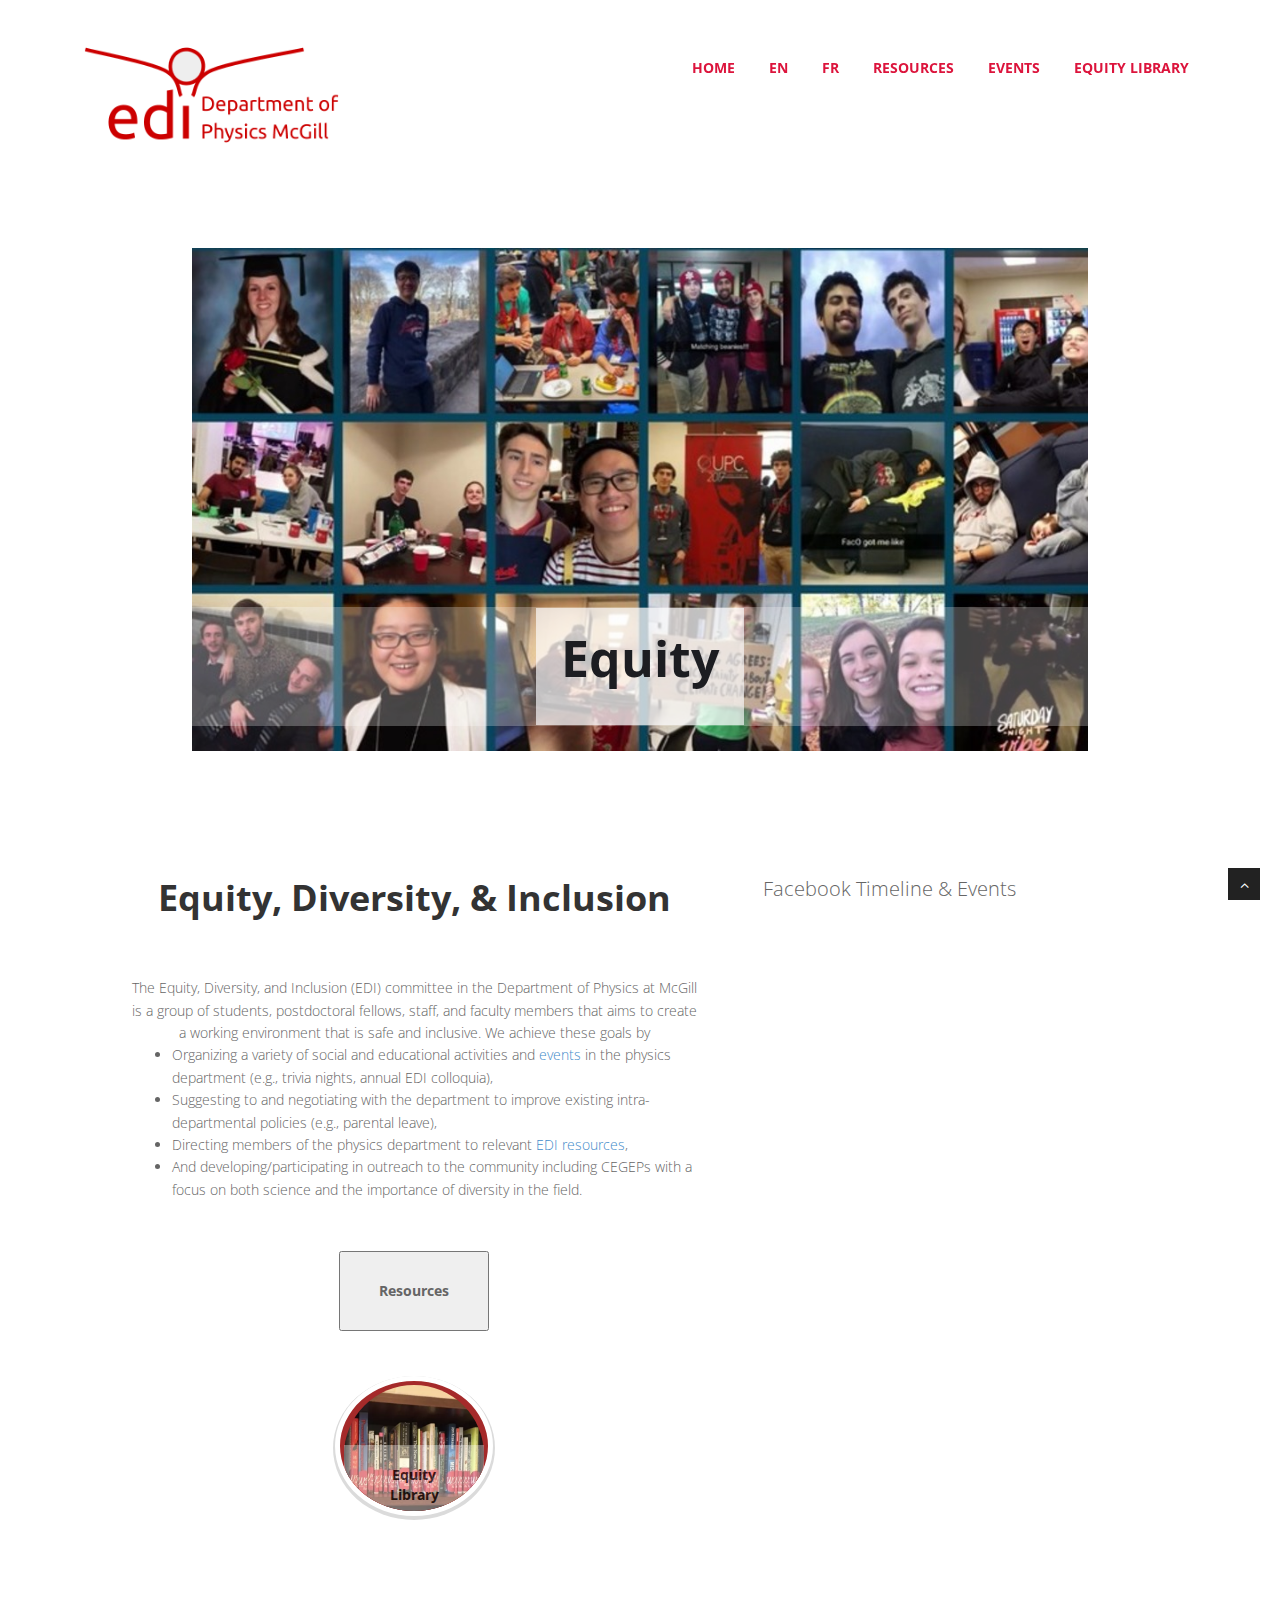
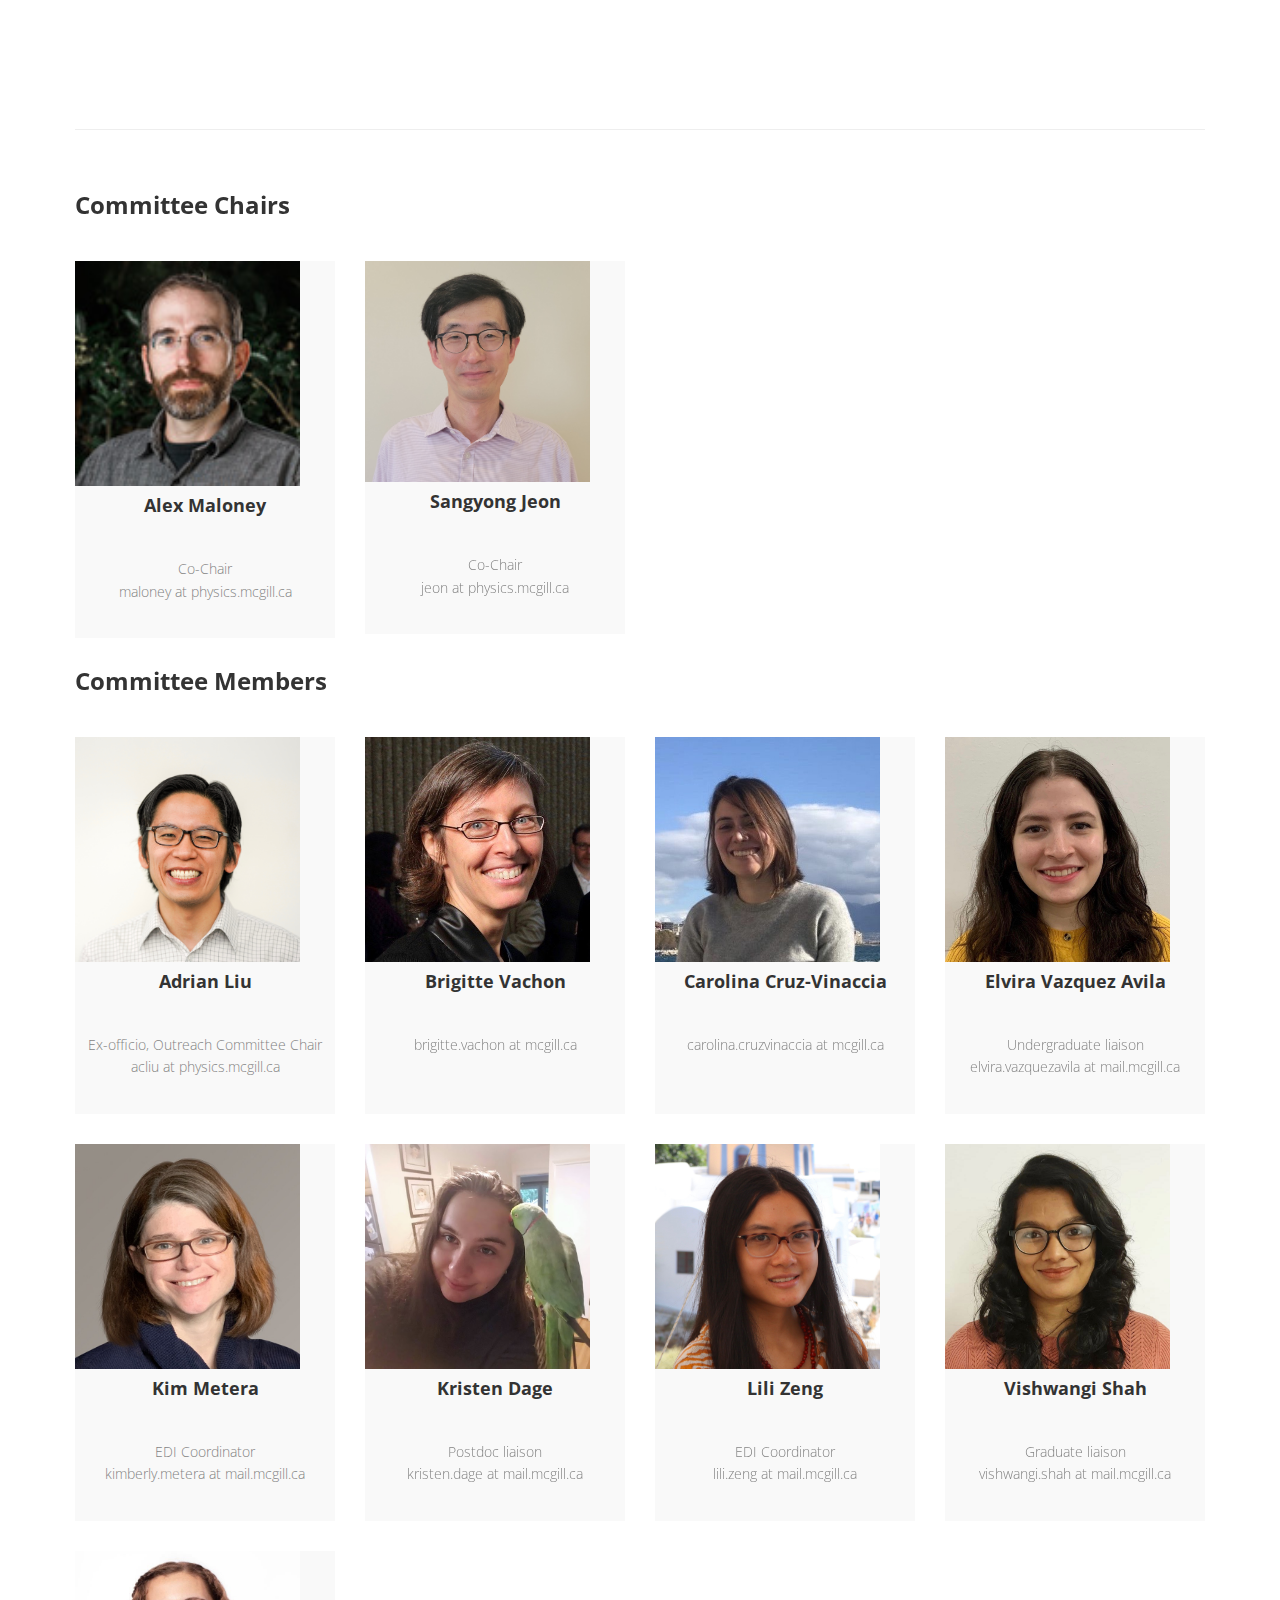
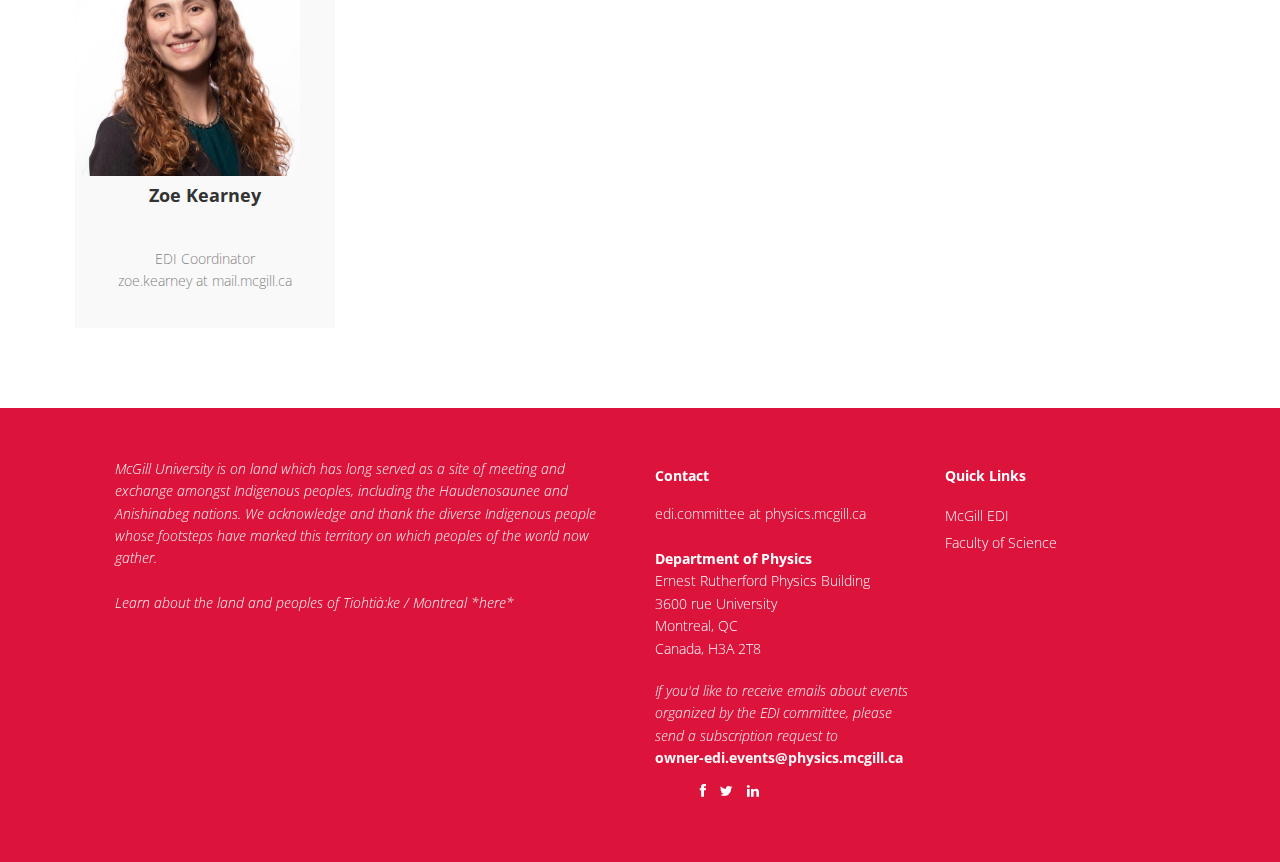
==== commit 44ded666: "Minor tweaks" ====
--- a/index.html
+++ b/index.html
@@ -152,8 +152,8 @@
 		  </div>		
 		</div>
 		<div class="column right">
-                <br><br>
-		  <!--<div style="font-size:20px" class="aligncenter">Check us out on Facebook</div> -->
+                <br><br><br>
+		  <div style="font-size:20px" class="alignleft">Facebook Timeline & Events</div>
 		  <div class="fb-page"
 		  data-tabs="timeline,events"
 		  data-href="https://www.facebook.com/EDIphysicsmcgill"
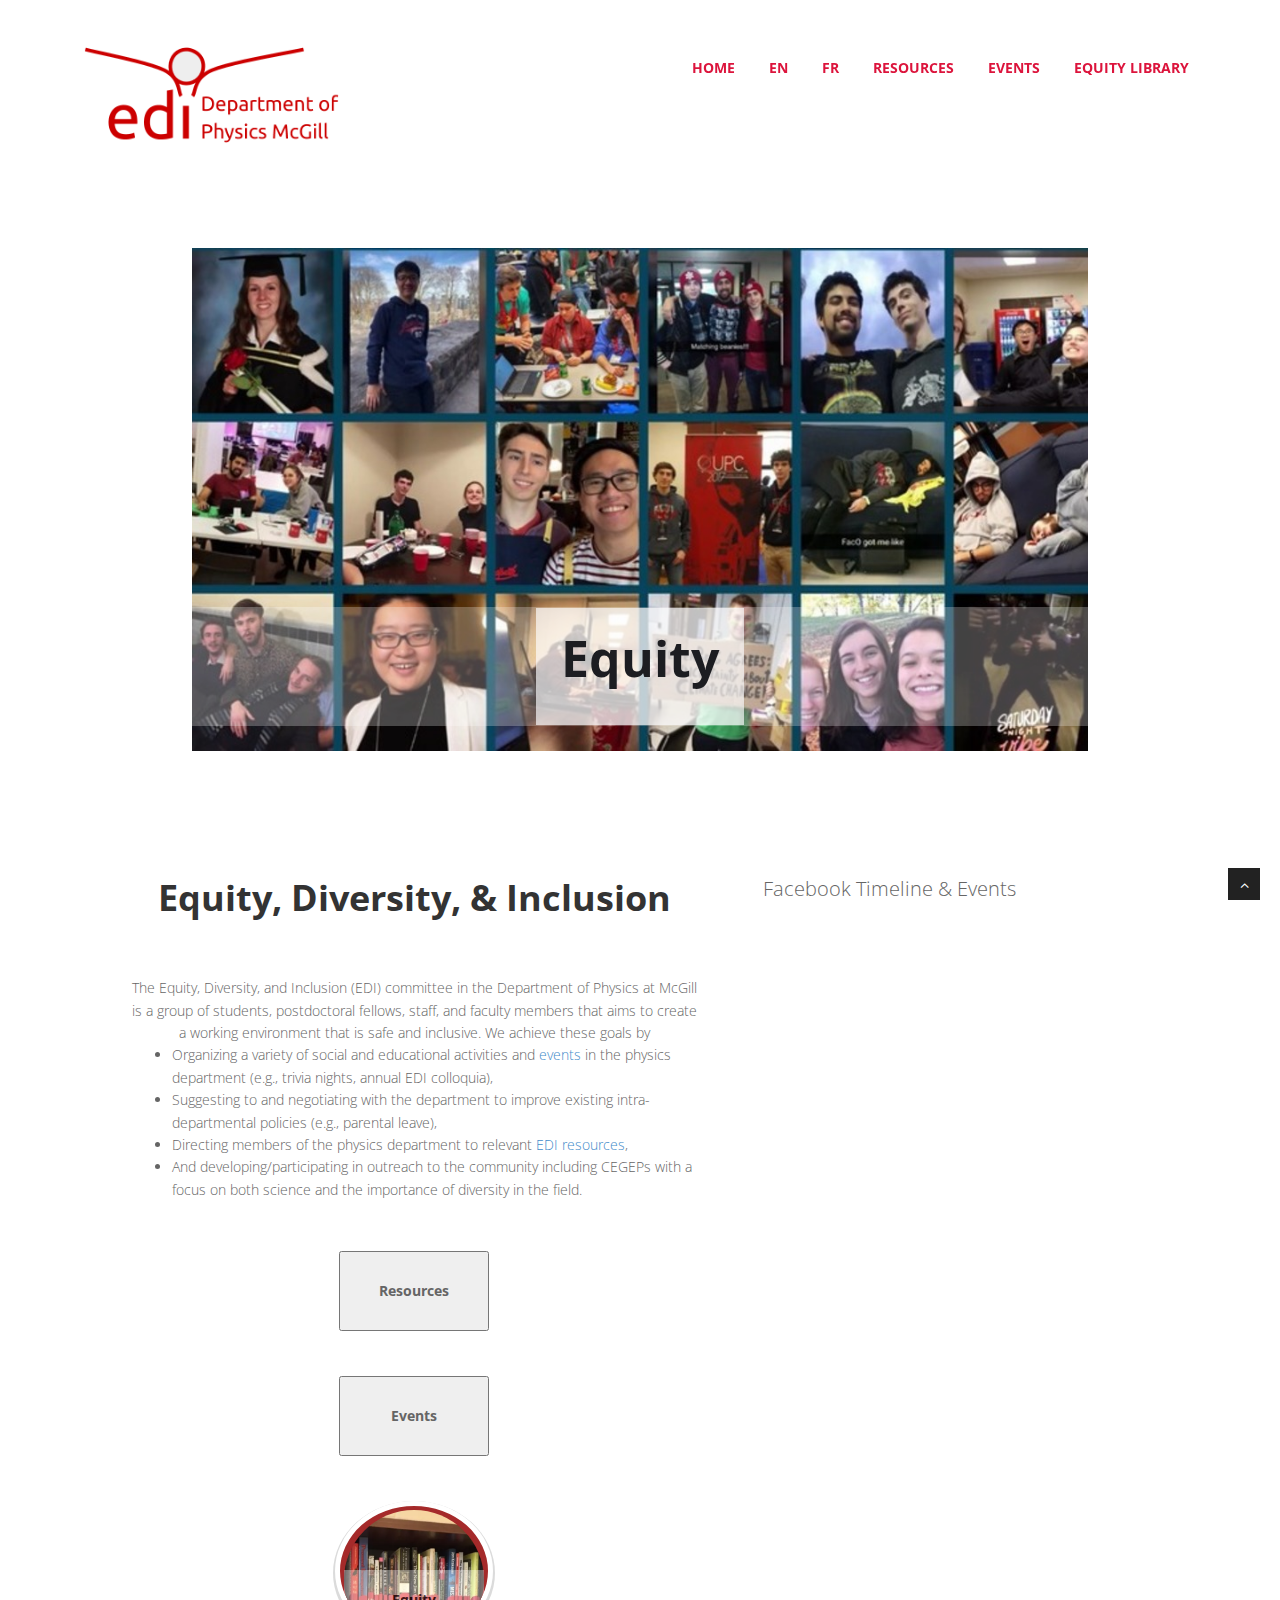
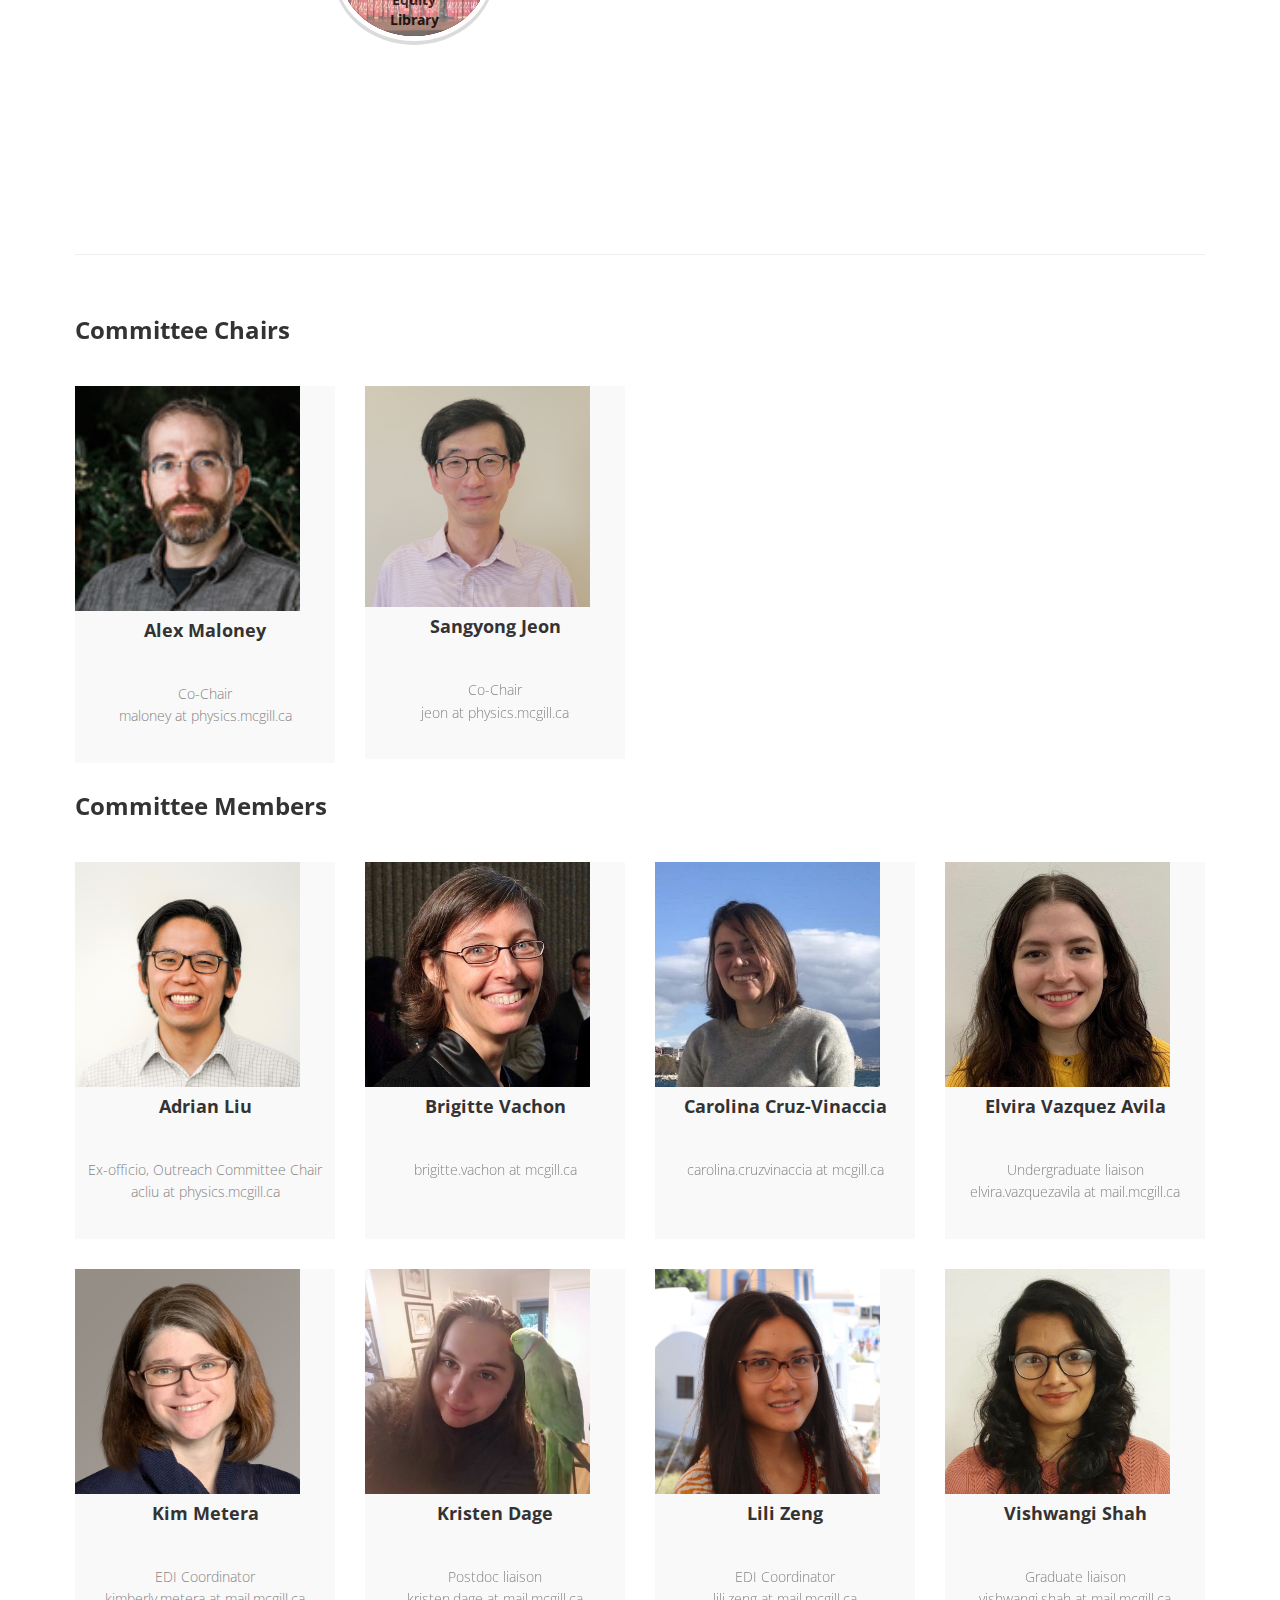
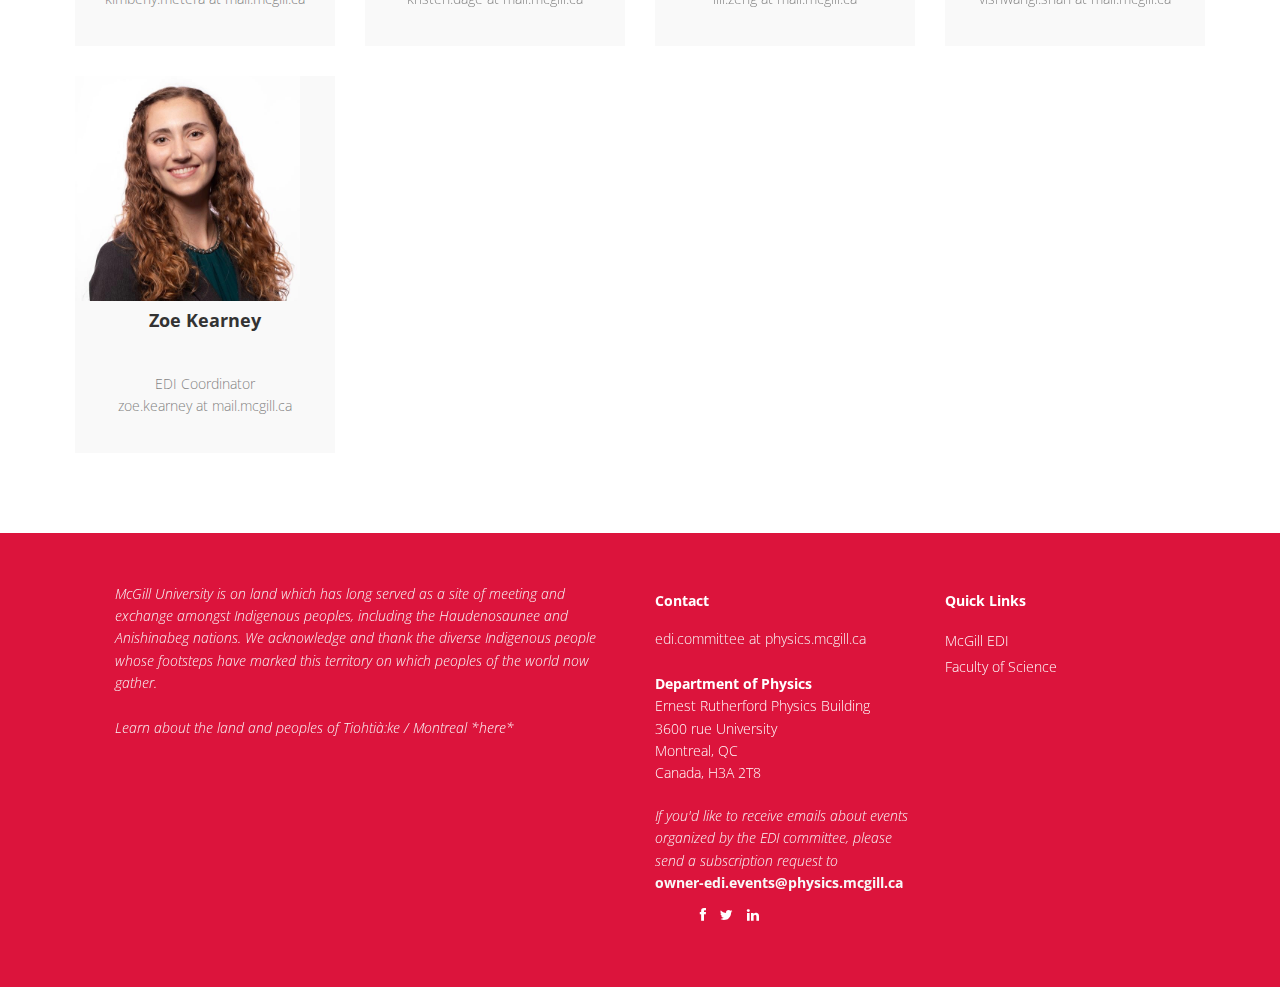
==== commit 5c62d183: "Updated events" ====
--- a/index.html
+++ b/index.html
@@ -143,6 +143,12 @@
 		    <br>
 		    <br>
 		    
+		    <input type="button" style="height:80px;width:150px;font-weight:bold;" value="Events"
+			 onclick="window.open('events.html')">
+
+                    <br>
+		    <br>
+		    <br>
 		    <div class="img-thumbnail img-circle">
 			<div style="position: relative; padding: 0; cursor: pointer;" type="file">
 			 <img class="img-circle" style="width: 140px; height: 140px;" src="img/EquityLibrary.png" >
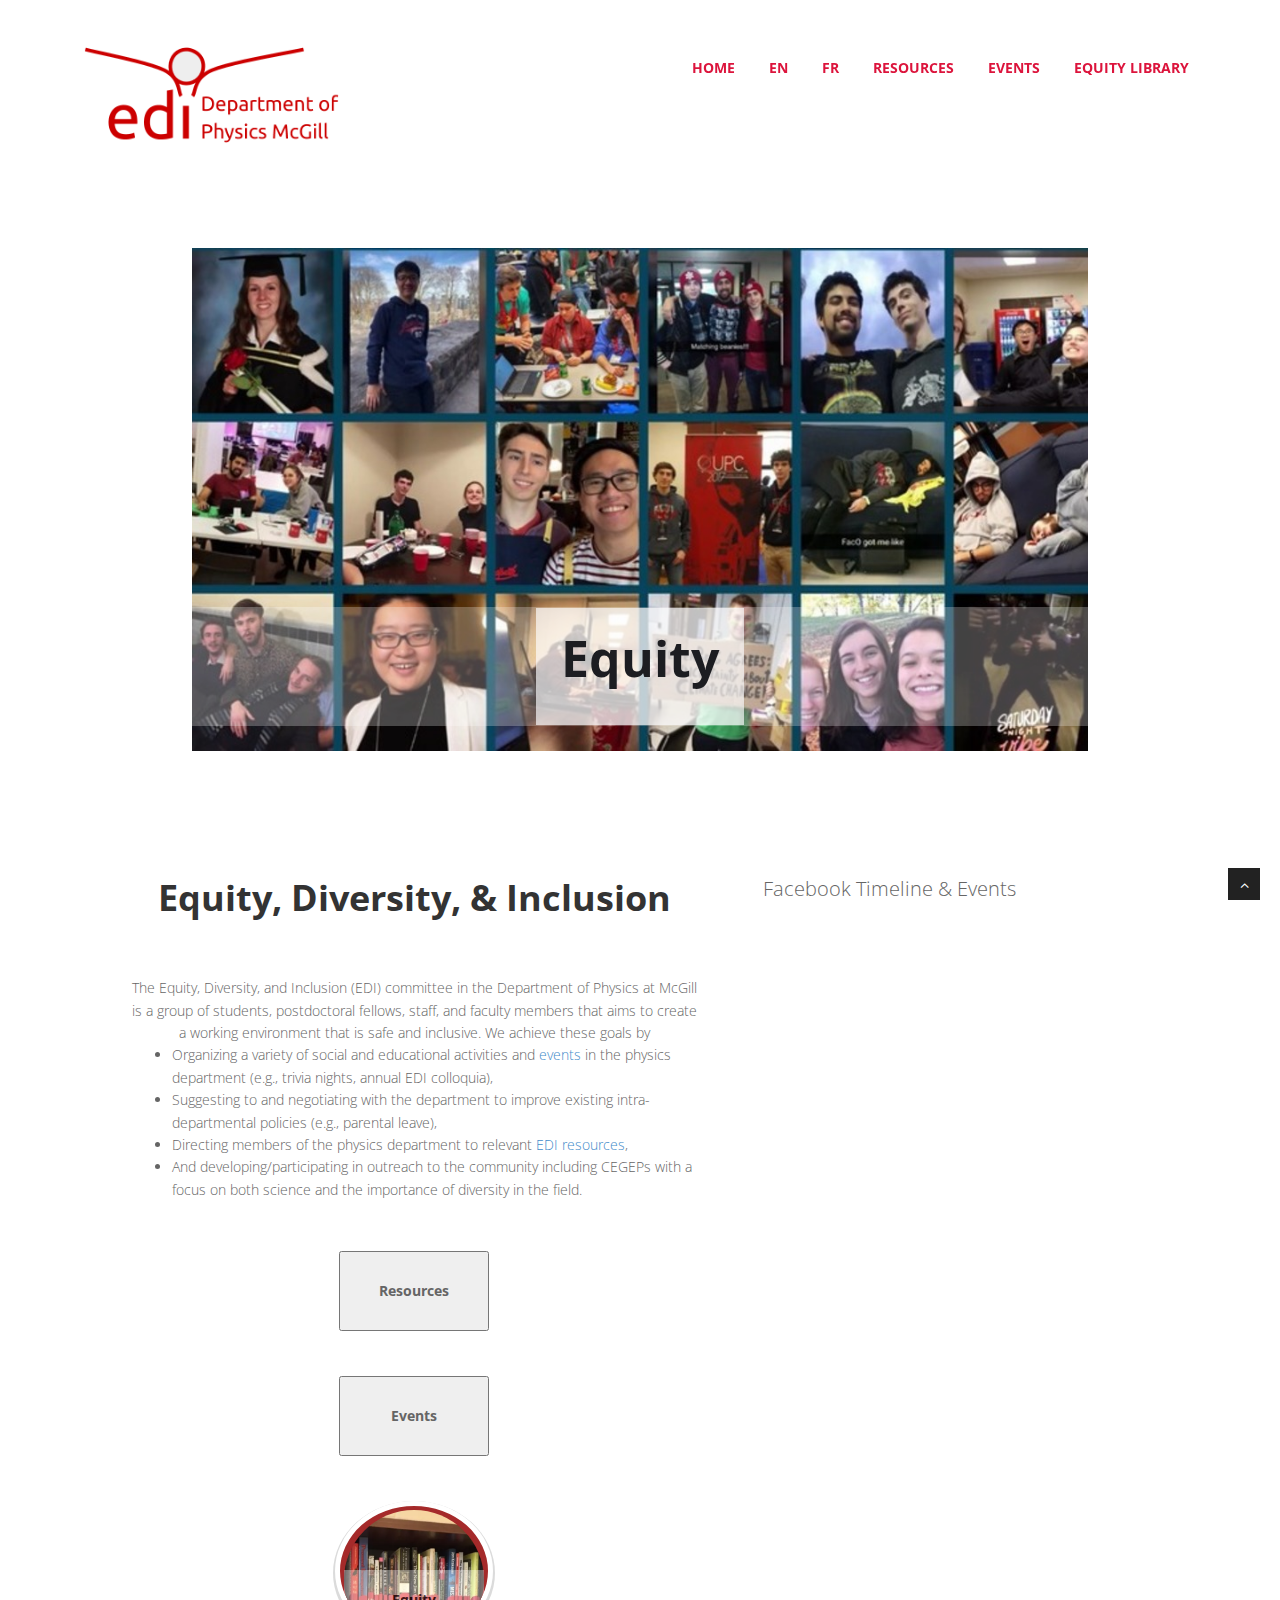
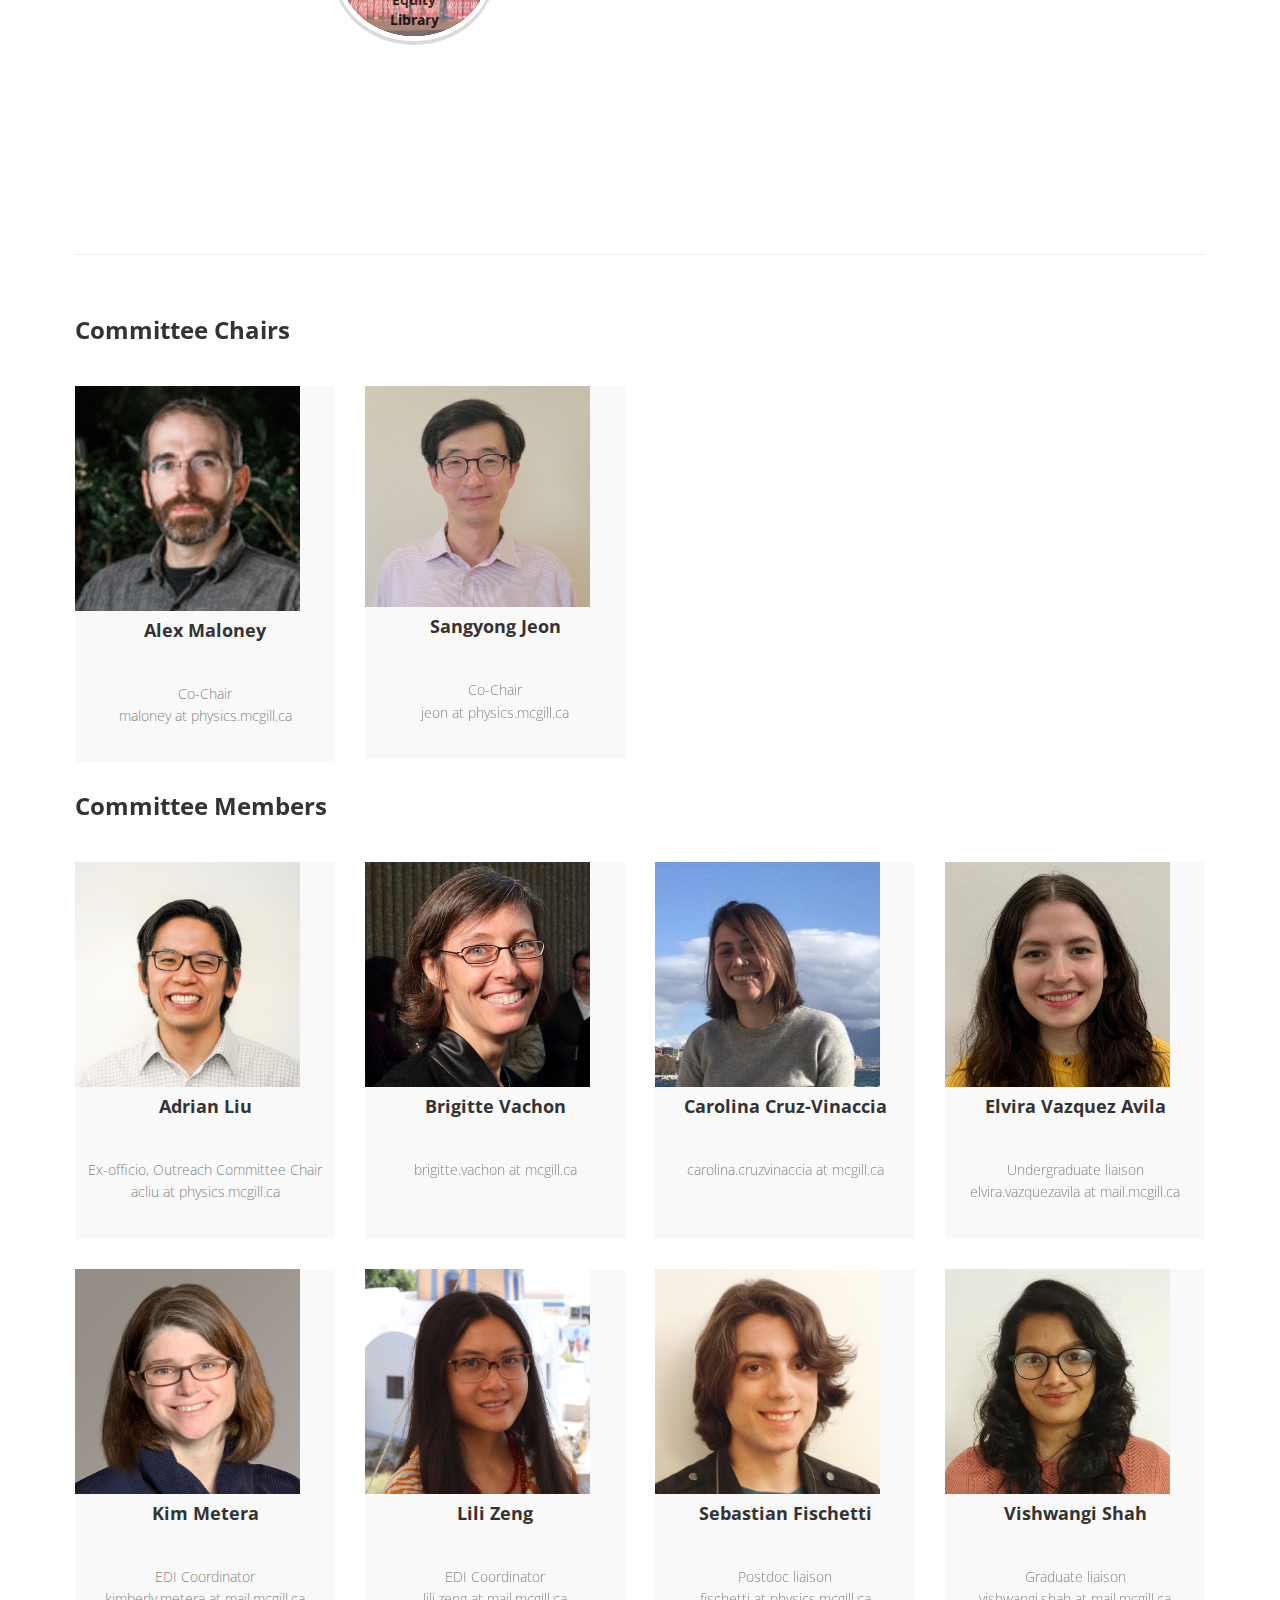
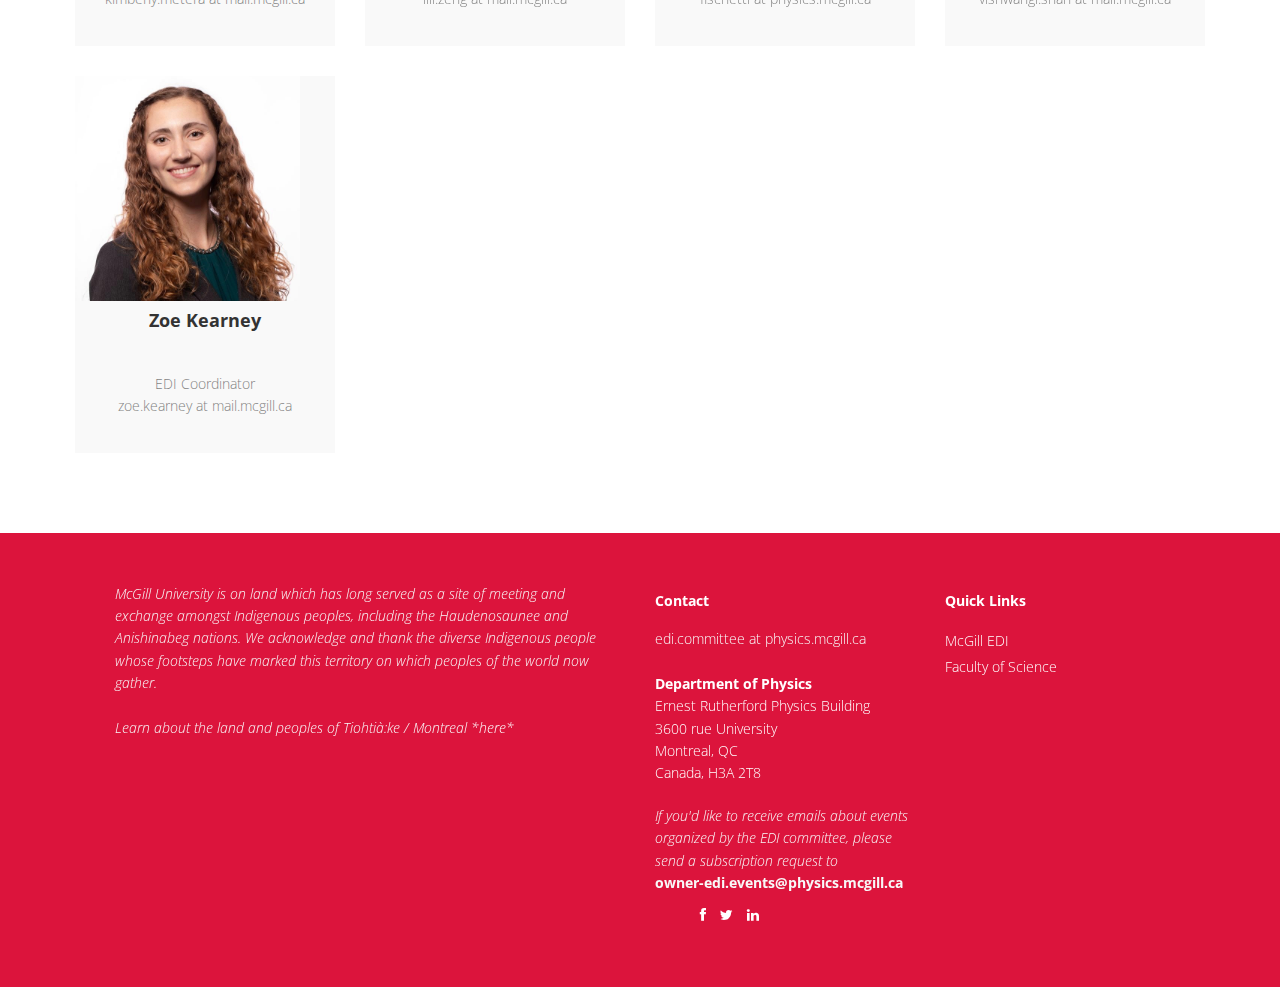
==== commit a7b8d55a: "Added new postdoc liaison and other minor additions" ====
--- a/index.html
+++ b/index.html
@@ -296,17 +296,6 @@
       <!-- Team Member -->
       <div class="team-member">
         <!-- Image -->
-        <img class="img-responsive" src="img/dageKristen.png" alt="" height="225px" width="225px">
-        <!-- Name -->
-        <h4>Kristen Dage</h4>
-        <span class="deg"><br><p style="color:#505050;">Postdoc liaison<br>kristen.dage at mail.mcgill.ca</p></span>
-      </div>
-    </div>
-
-    <div class="col-md-3 col-sm-6">
-      <!-- Team Member -->
-      <div class="team-member">
-        <!-- Image -->
         <img class="img-responsive" src="img/Lili_new2.jpg" alt="" height="225px" width="225px">
         <!-- Name -->
         <h4>Lili Zeng</h4>
@@ -318,6 +307,17 @@
       <!-- Team Member -->
       <div class="team-member">
         <!-- Image -->
+        <img class="img-responsive" src="img/Fischetti_photo.jpg" alt="" height="225px" width="225px">
+        <!-- Name -->
+        <h4>Sebastian Fischetti</h4>
+        <span class="deg"><br><p style="color:#505050;">Postdoc liaison<br> fischetti at physics.mcgill.ca</p></span>
+      </div>
+    </div>
+
+    <div class="col-md-3 col-sm-6">
+      <!-- Team Member -->
+      <div class="team-member">
+        <!-- Image -->
         <img class="img-responsive" src="img/Vishwangi_Shah_crop.jpg" alt="" height="225px" width="225px">
         <!-- Name -->
         <h4>Vishwangi Shah</h4>
@@ -351,6 +351,16 @@
 
 <!-- Old team members -->
 <!--   
+    <div class="col-md-3 col-sm-6">
+      <!- - Team Member - ->
+      <div class="team-member">
+        <!- - Image - ->
+        <img class="img-responsive" src="img/dageKristen.png" alt="" height="225px" width="225px">
+        <!- - Name - ->
+        <h4>Kristen Dage</h4>
+        <span class="deg"><br><p style="color:#505050;">Postdoc liaison<br>kristen.dage at mail.mcgill.ca</p></span>
+      </div>
+    </div>
     <div class="col-md-3 col-sm-6">
       <!- - Team Member - ->
       <div class="team-member">
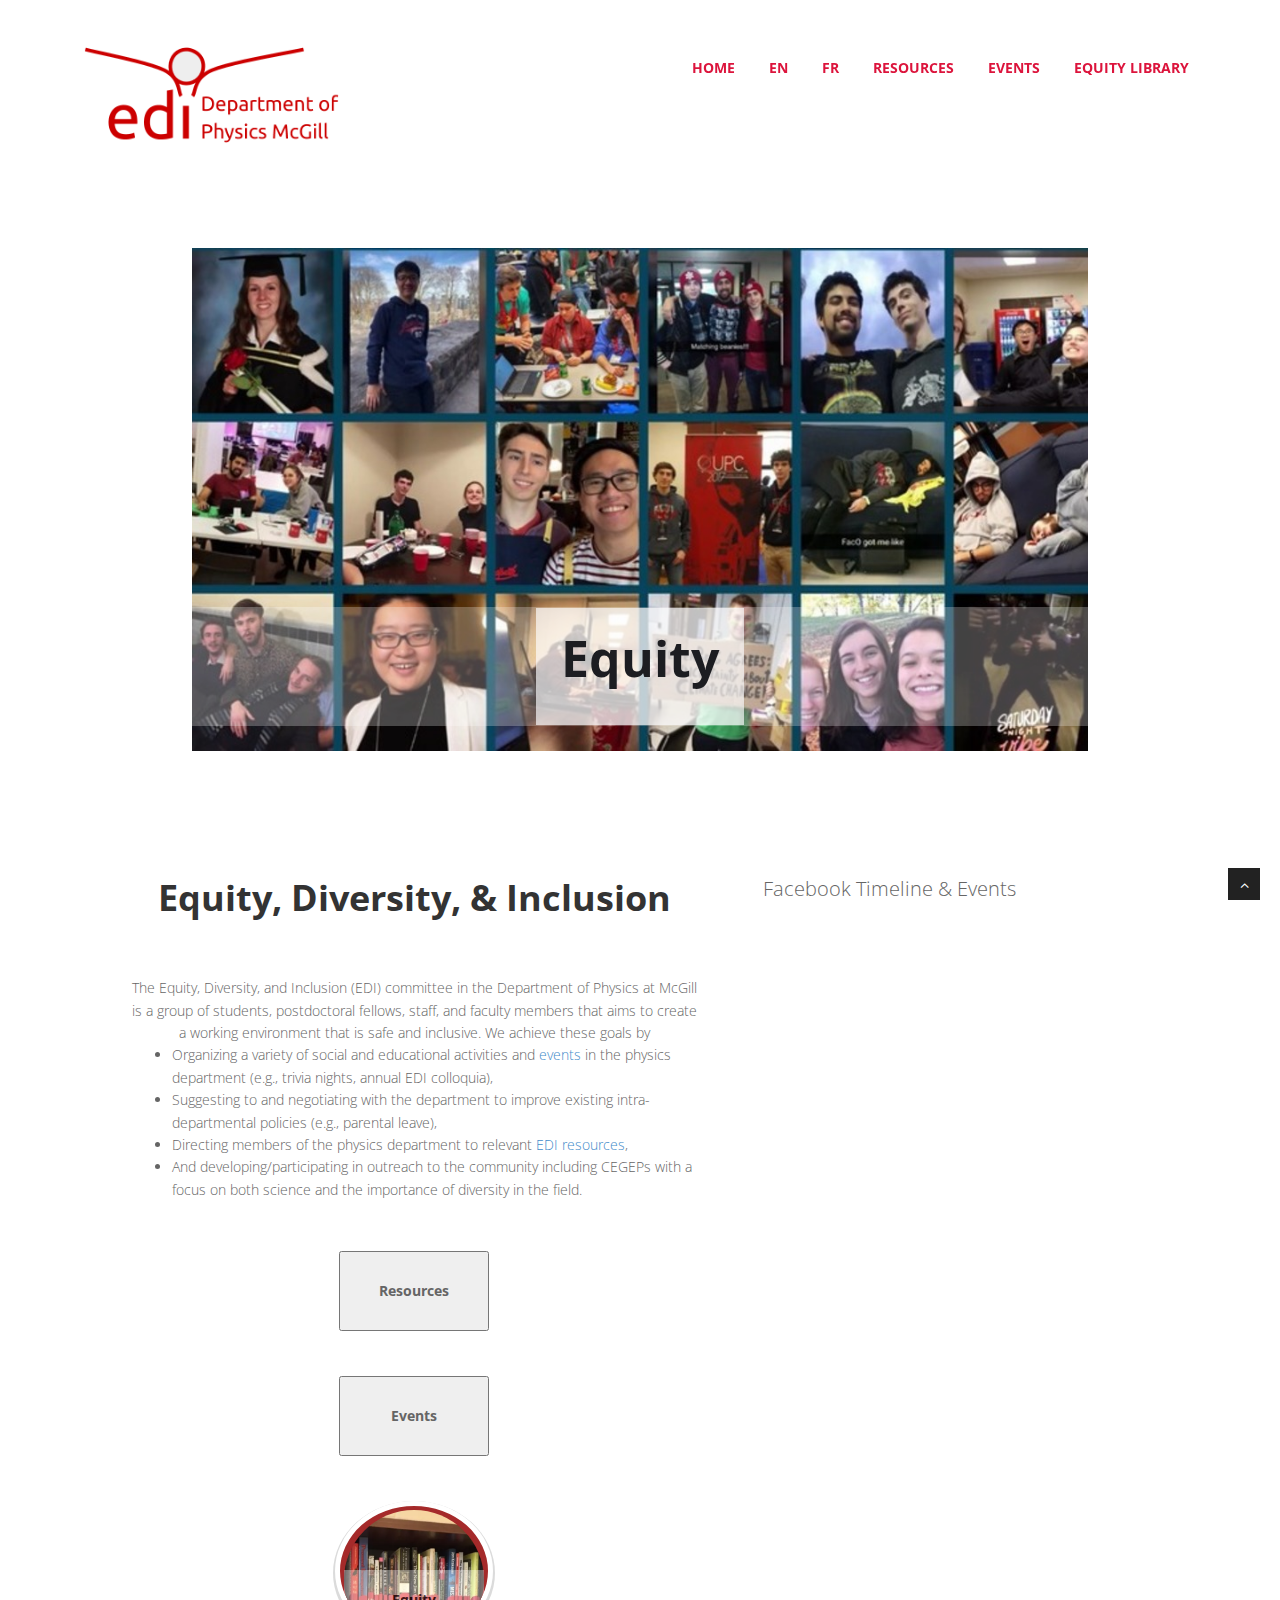
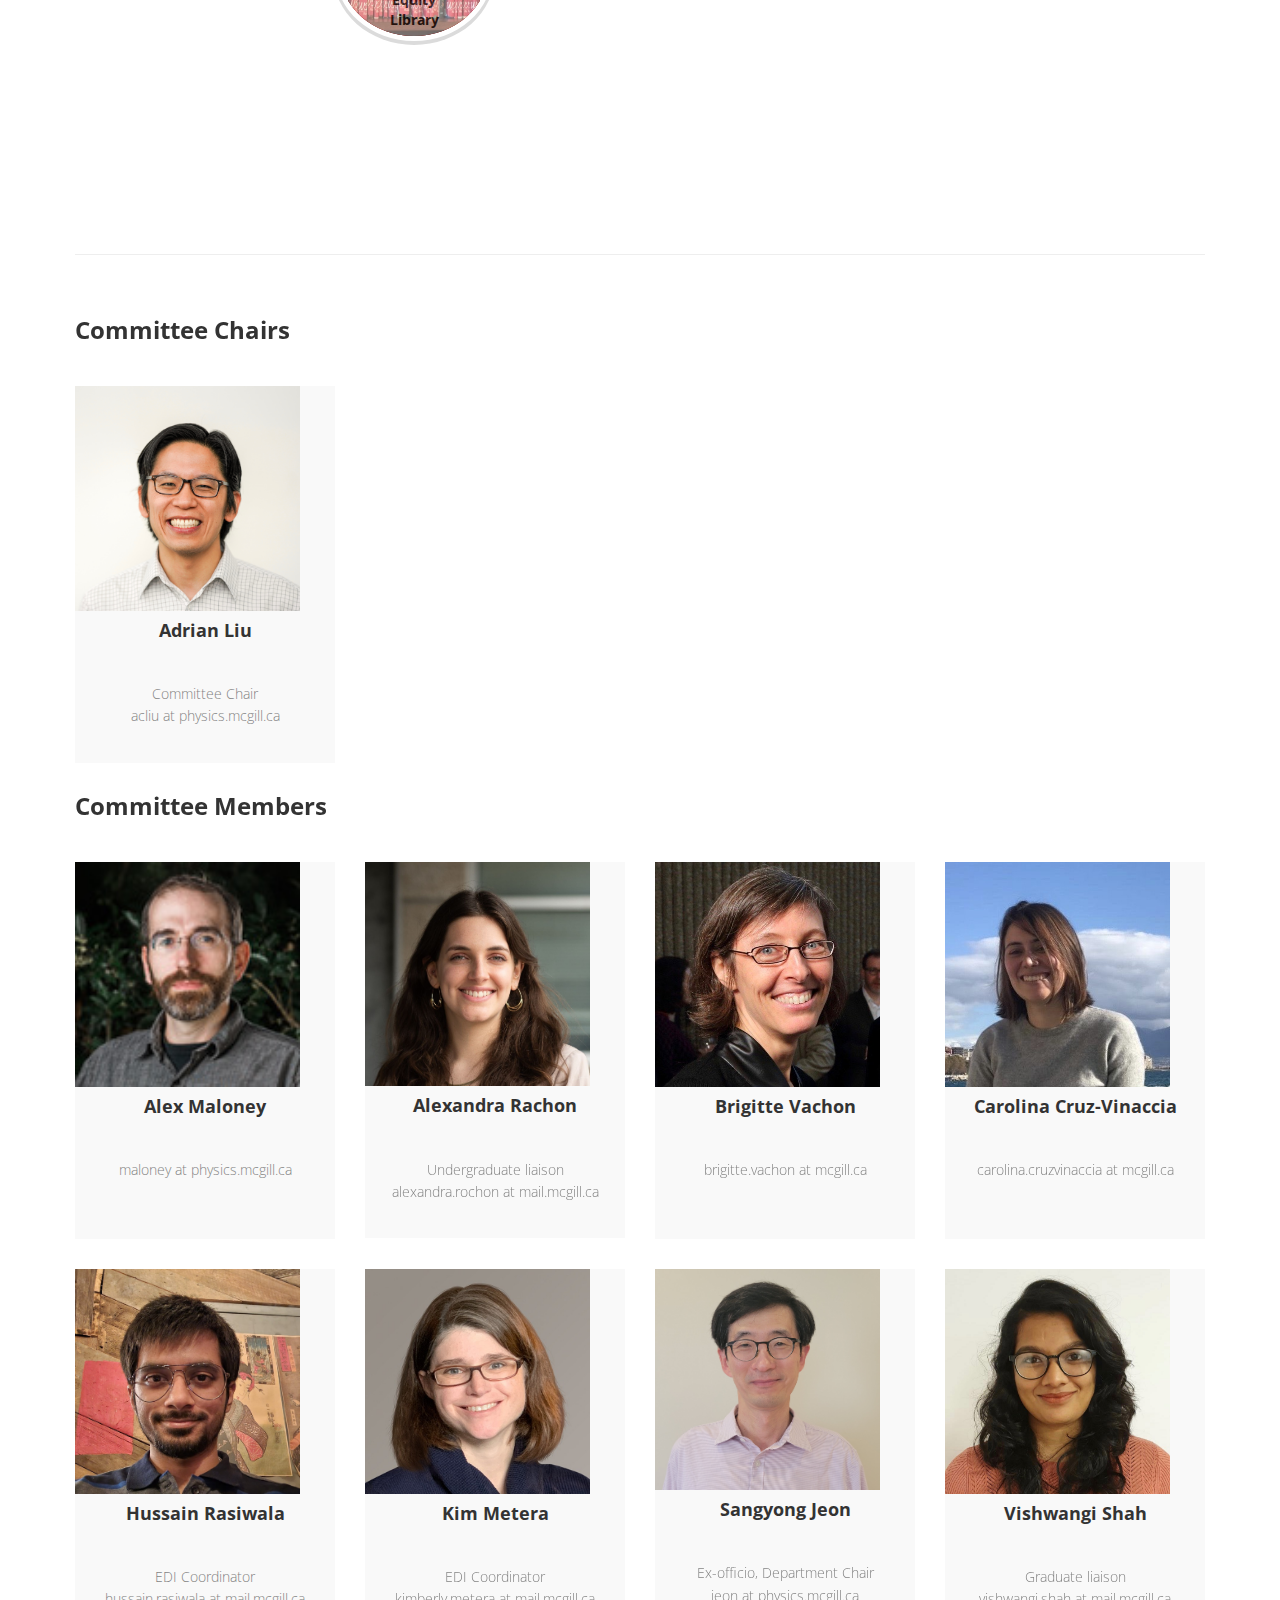
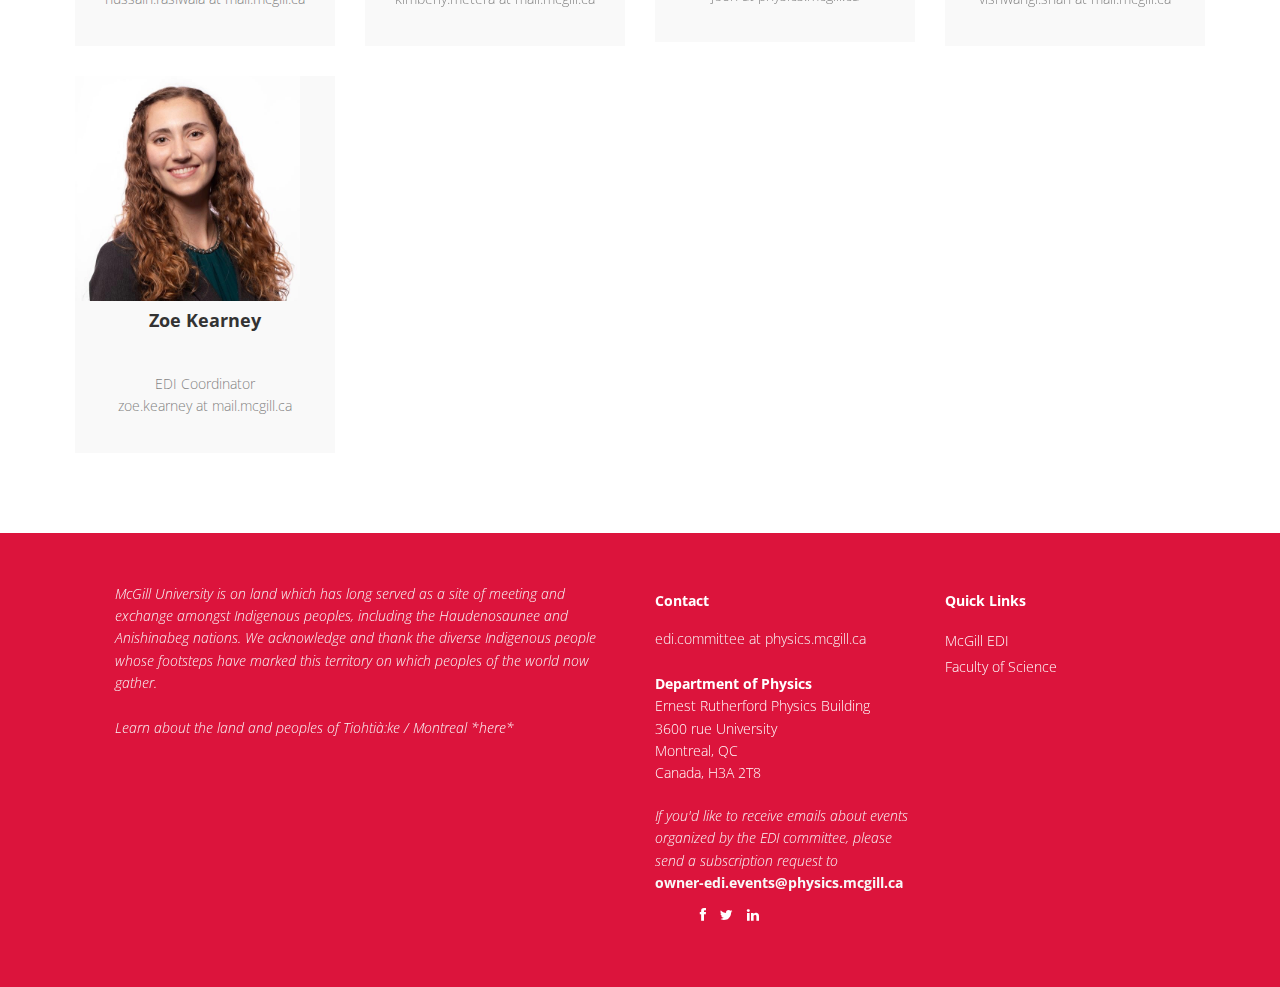
==== commit 223a0464: "EDI member list update - 2022/09/28" ====
--- a/index.html
+++ b/index.html
@@ -197,23 +197,14 @@
       <!-- Team Member -->
       <div class="team-member">
         <!-- Image -->
-        <img class="img-responsive" src="img/Maloney-125px.jpg" alt="" height="225px" width="225px">
-        <!-- Name -->
-        <h4>Alex Maloney</h4>
-        <span class="deg"><br><p style="color:#505050;">Co-Chair<br>maloney at physics.mcgill.ca</p></span>
-      </div>
-    </div>
-
-    <div class="col-md-3 col-sm-6">
-      <!-- Team Member -->
-      <div class="team-member">
-        <!-- Image -->
-        <img class="img-responsive" src="img/Sangyong_2021_Aug_cropped.jpg" alt="" height="225px" width="225px">
-        <!-- Name -->
-        <h4>Sangyong Jeon</h4>
-        <span class="deg"><br><p style="color:#505050;">Co-Chair<br>jeon at physics.mcgill.ca</p></span>
-      </div>
-    </div>
+        <img class="img-responsive" src="img/Adrian2.jpg" alt="" alt="" height="225px" width="225px">
+        <!-- Name -->
+        <h4>Adrian Liu</h4>
+        <span class="deg"><br><p style="color:#505050;">Committee Chair<br>acliu at physics.mcgill.ca</p></span>
+      </div>
+    </div>
+
+
 </div>
 </div>
 </div>
@@ -235,12 +226,24 @@
       <!-- Team Member -->
       <div class="team-member">
         <!-- Image -->
-        <img class="img-responsive" src="img/Adrian2.jpg" alt="" alt="" height="225px" width="225px">
-        <!-- Name -->
-        <h4>Adrian Liu</h4>
-        <span class="deg"><br><p style="color:#505050;">Ex-officio, Outreach Committee Chair<br>acliu at physics.mcgill.ca</p></span>
-      </div>
-    </div>
+        <img class="img-responsive" src="img/Maloney-125px.jpg" alt="" height="225px" width="225px">
+        <!-- Name -->
+        <h4>Alex Maloney</h4>
+        <span class="deg"><br><p style="color:#505050;">maloney at physics.mcgill.ca</p><br></span>
+      </div>
+    </div>
+
+    <div class="col-md-3 col-sm-6">
+      <!-- Team Member -->
+      <div class="team-member">
+        <!-- Image -->
+        <img class="img-responsive" src="img/Alexandra.jpg" alt="" height="225px" width="225px">
+        <!-- Name -->
+        <h4>Alexandra Rachon</h4>
+        <span class="deg"><br><p style="color:#505050;">Undergraduate liaison<br>alexandra.rochon at mail.mcgill.ca</p></span>
+      </div>
+    </div>
+
     <div class="col-md-3 col-sm-6">
       <!-- Team Member -->
       <div class="team-member">
@@ -263,16 +266,6 @@
       </div>
     </div>
 
-    <div class="col-md-3 col-sm-6">
-      <!-- Team Member -->
-      <div class="team-member">
-        <!-- Image -->
-        <img class="img-responsive" src="img/photoElvira_crop.jpg" alt="" height="225px" width="225px">
-        <!-- Name -->
-        <h4>Elvira Vazquez Avila</h4>
-        <span class="deg"><br><p style="color:#505050;">Undergraduate liaison<br>elvira.vazquezavila at mail.mcgill.ca</p></span>
-      </div>
-    </div>
   </div>
 </div>
 </div>
@@ -281,7 +274,18 @@
   <div class="row">
   <div class="aligncenter"> 
 
-<div class="col-md-3 col-sm-6">
+	<div class="col-md-3 col-sm-6">
+      <!-- Team Member -->
+      <div class="team-member">
+        <!-- Image -->
+        <img class="img-responsive" src="img/hussain-portrait-2022.jpeg" alt="" height="225px" width="225px">
+        <!-- Name -->
+        <h4>Hussain Rasiwala</h4>
+        <span class="deg"><br><p style="color:#505050;">EDI Coordinator<br>hussain.rasiwala at mail.mcgill.ca</p></span>
+      </div>    
+    </div>
+
+	<div class="col-md-3 col-sm-6">
       <!-- Team Member -->
       <div class="team-member">
         <!-- Image -->
@@ -296,23 +300,13 @@
       <!-- Team Member -->
       <div class="team-member">
         <!-- Image -->
-        <img class="img-responsive" src="img/Lili_new2.jpg" alt="" height="225px" width="225px">
-        <!-- Name -->
-        <h4>Lili Zeng</h4>
-        <span class="deg"><br><p style="color:#505050;">EDI Coordinator<br>lili.zeng at mail.mcgill.ca</p></span>
-      </div>    
-    </div>
-
-    <div class="col-md-3 col-sm-6">
-      <!-- Team Member -->
-      <div class="team-member">
-        <!-- Image -->
-        <img class="img-responsive" src="img/Fischetti_photo.jpg" alt="" height="225px" width="225px">
-        <!-- Name -->
-        <h4>Sebastian Fischetti</h4>
-        <span class="deg"><br><p style="color:#505050;">Postdoc liaison<br> fischetti at physics.mcgill.ca</p></span>
-      </div>
-    </div>
+        <img class="img-responsive" src="img/Sangyong_2021_Aug_cropped.jpg" alt="" height="225px" width="225px">
+        <!-- Name -->
+        <h4>Sangyong Jeon</h4>
+        <span class="deg"><br><p style="color:#505050;">Ex-officio, Department Chair<br>jeon at physics.mcgill.ca</p></span>
+      </div>
+    </div>
+
 
     <div class="col-md-3 col-sm-6">
       <!-- Team Member -->
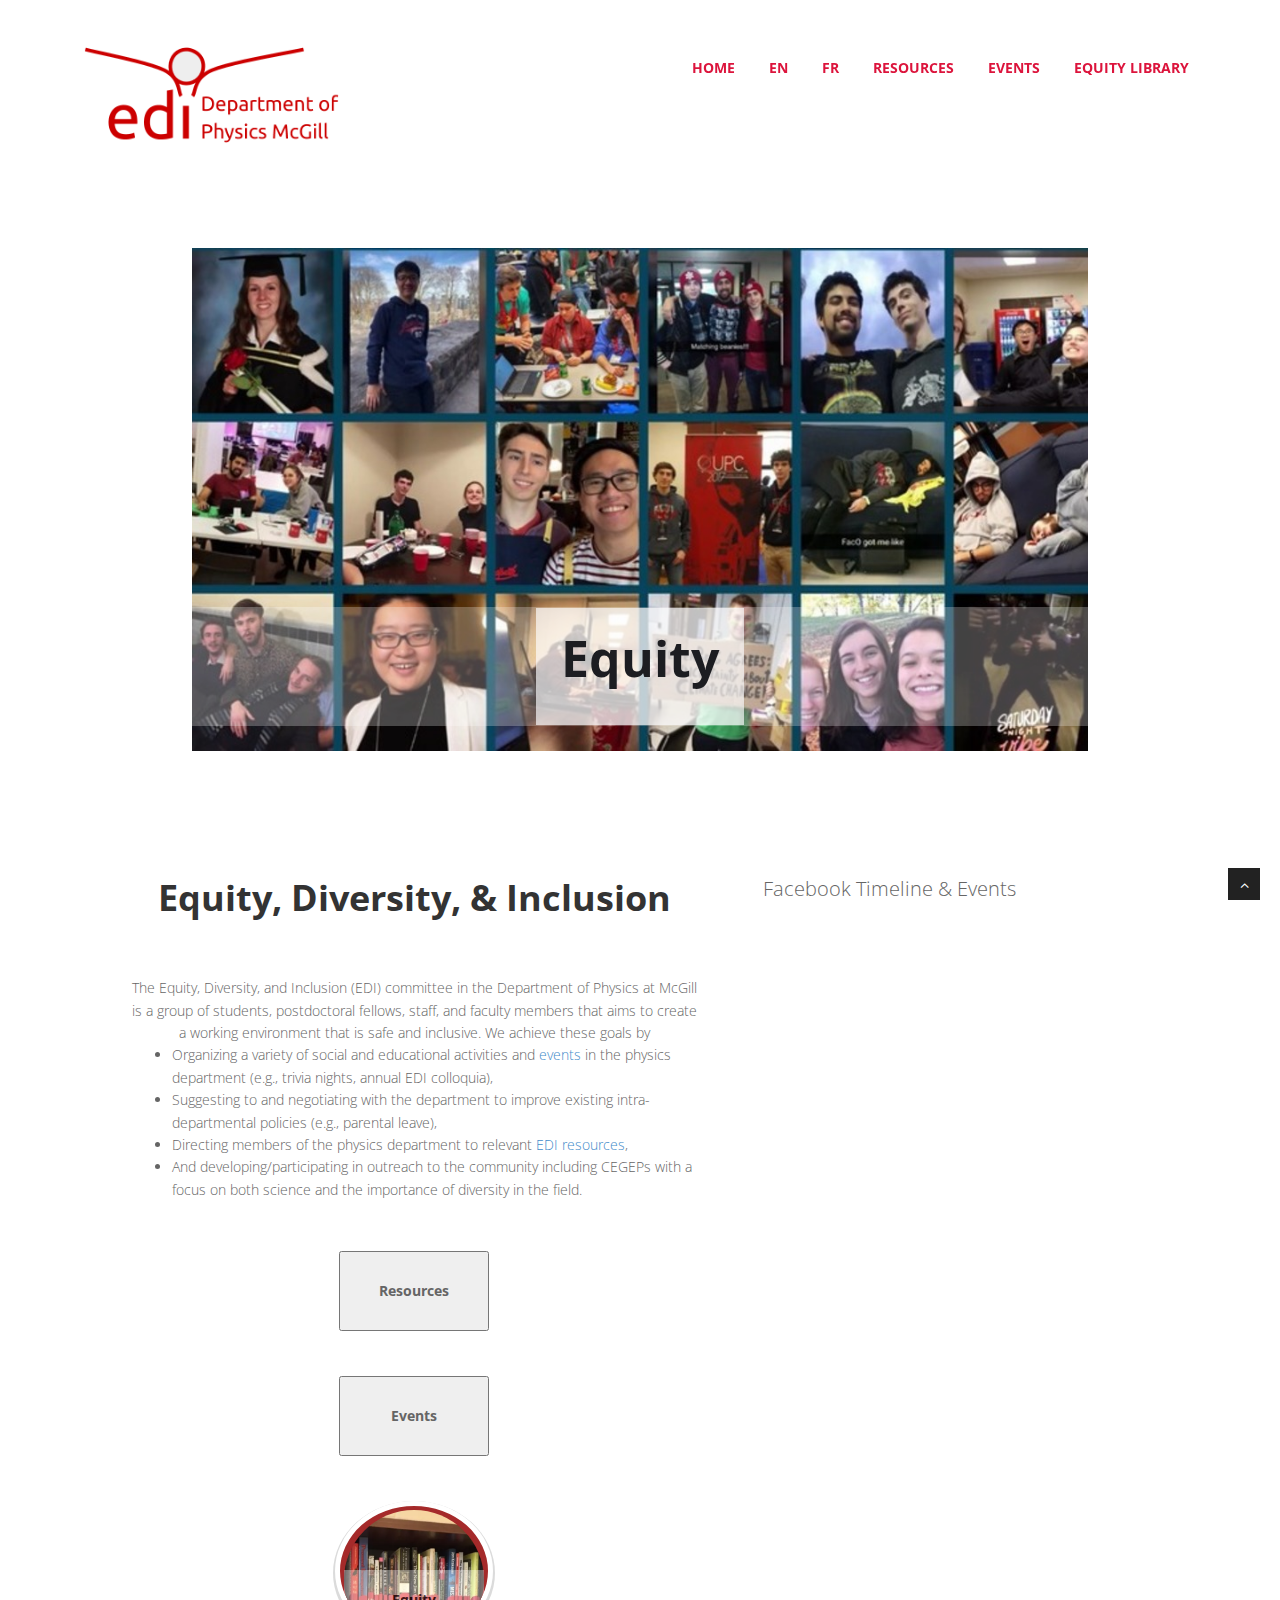
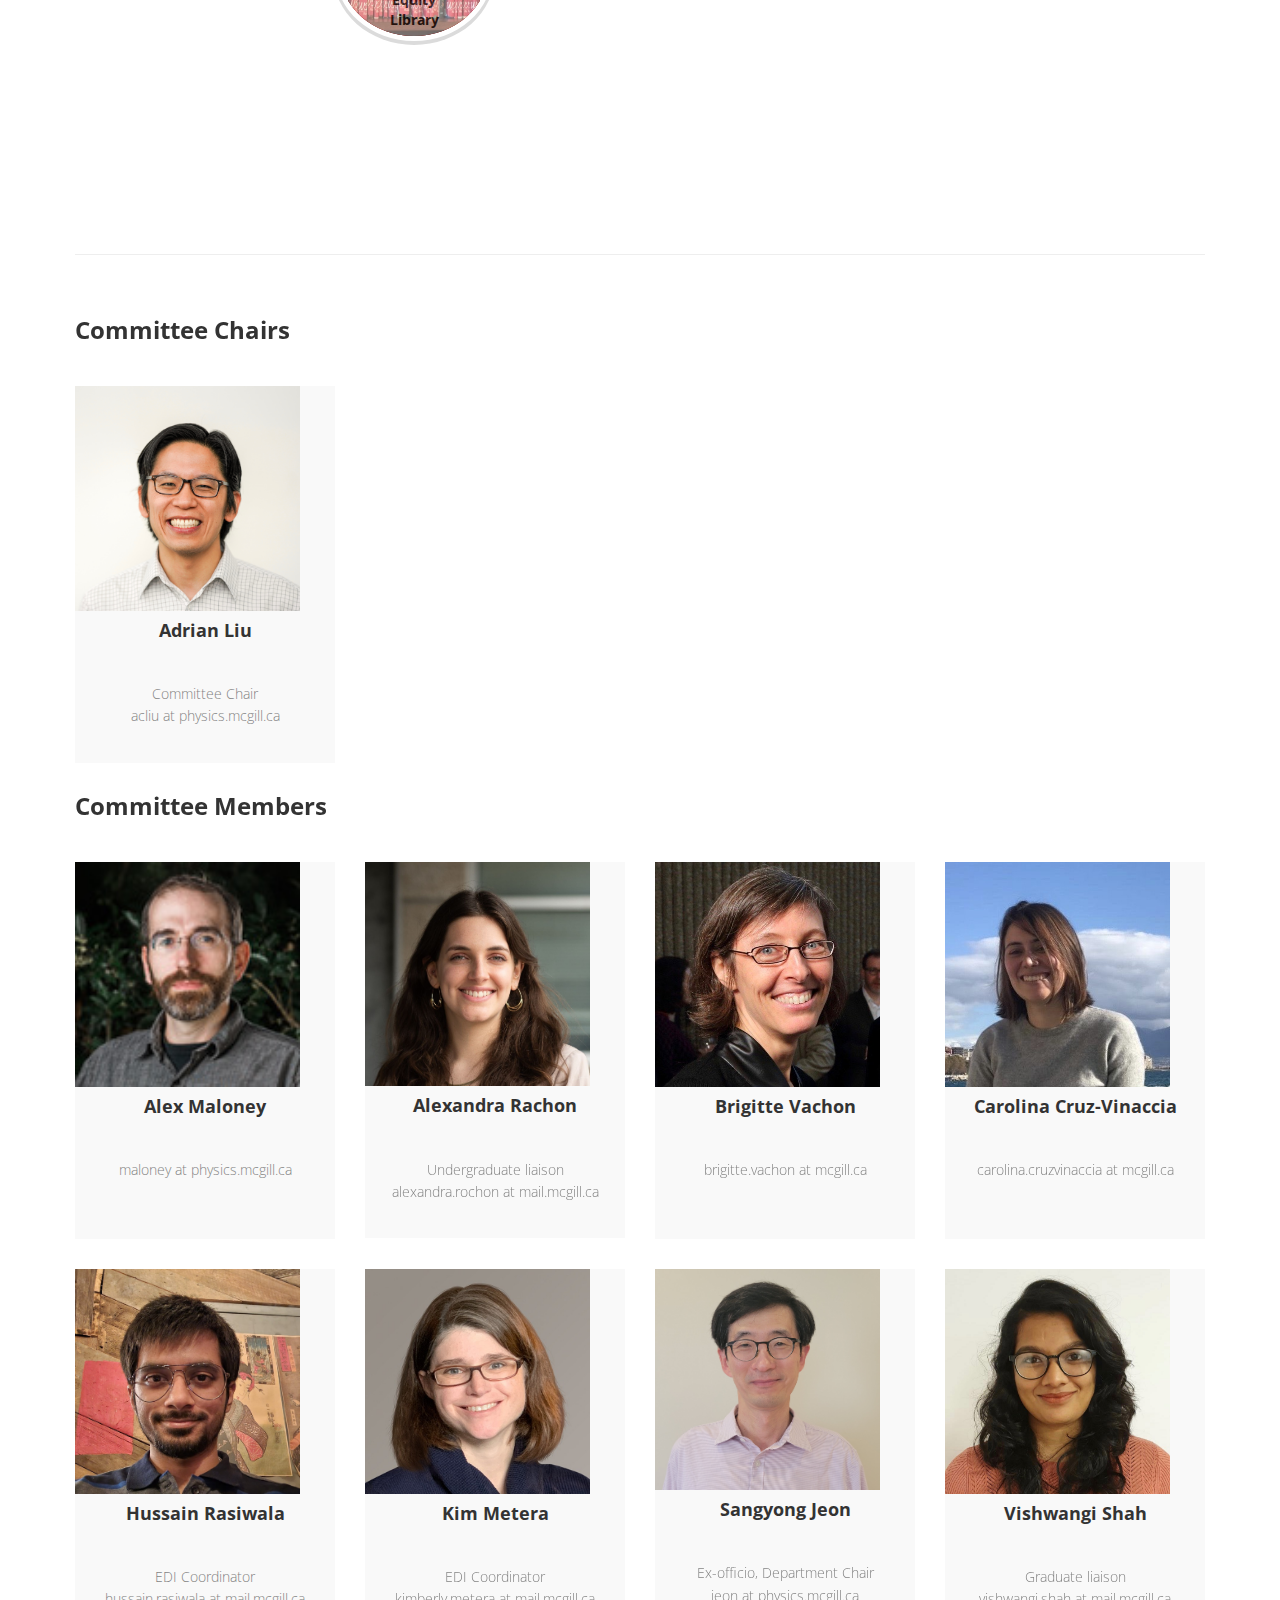
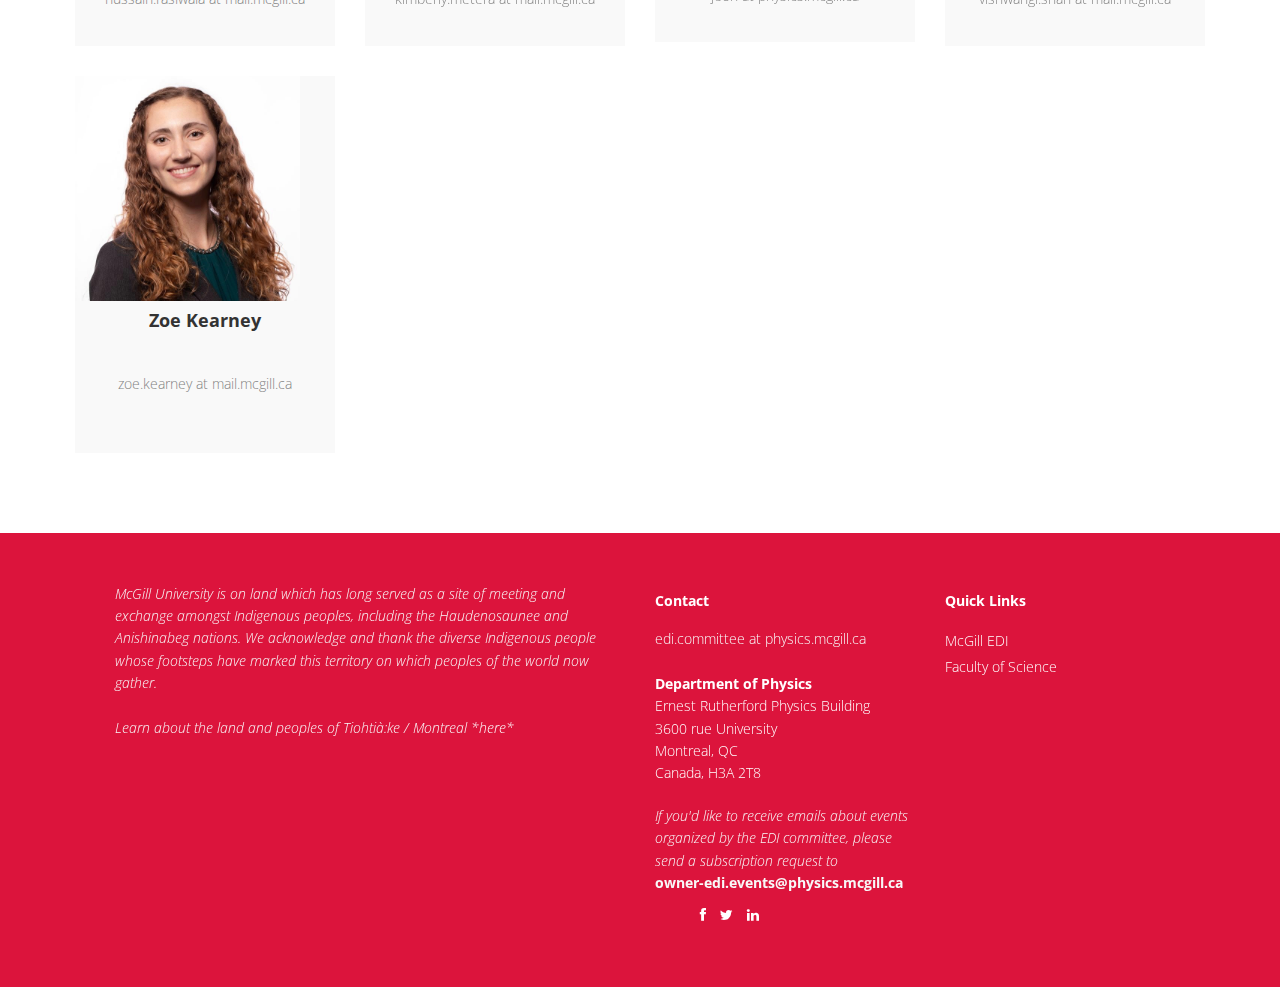
==== commit adb018e3: "Updated group members on the french webpage" ====
--- a/index.html
+++ b/index.html
@@ -335,7 +335,7 @@
         <img class="img-responsive" src="img/2019_Zoe_Kearney_js_IMG_1303.jpg" alt="" height="225px" width="225px">
         <!-- Name -->
         <h4>Zoe Kearney</h4>
-        <span class="deg"><br><p style="color:#505050;">EDI Coordinator<br>zoe.kearney at mail.mcgill.ca</p></span>
+        <span class="deg"><br><p style="color:#505050;">zoe.kearney at mail.mcgill.ca</p><br></span>
       </div>    
     </div>
 
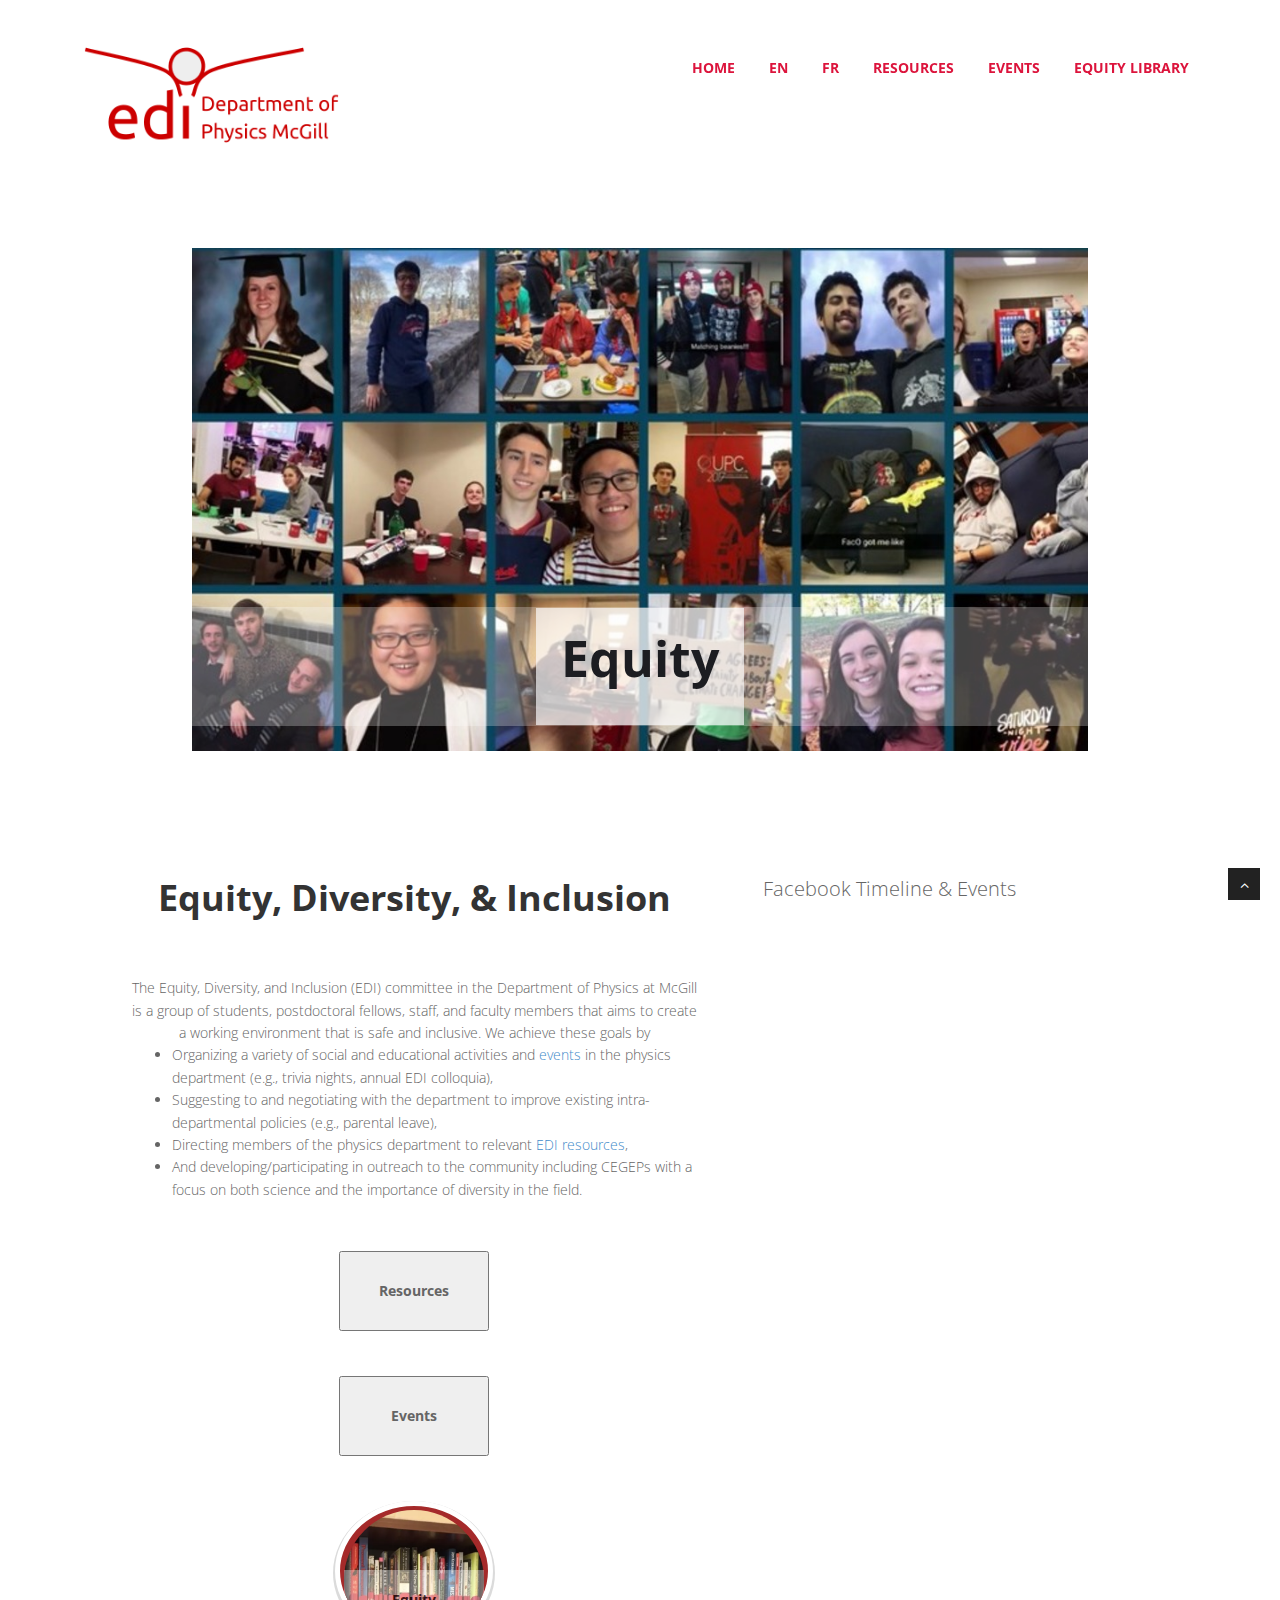
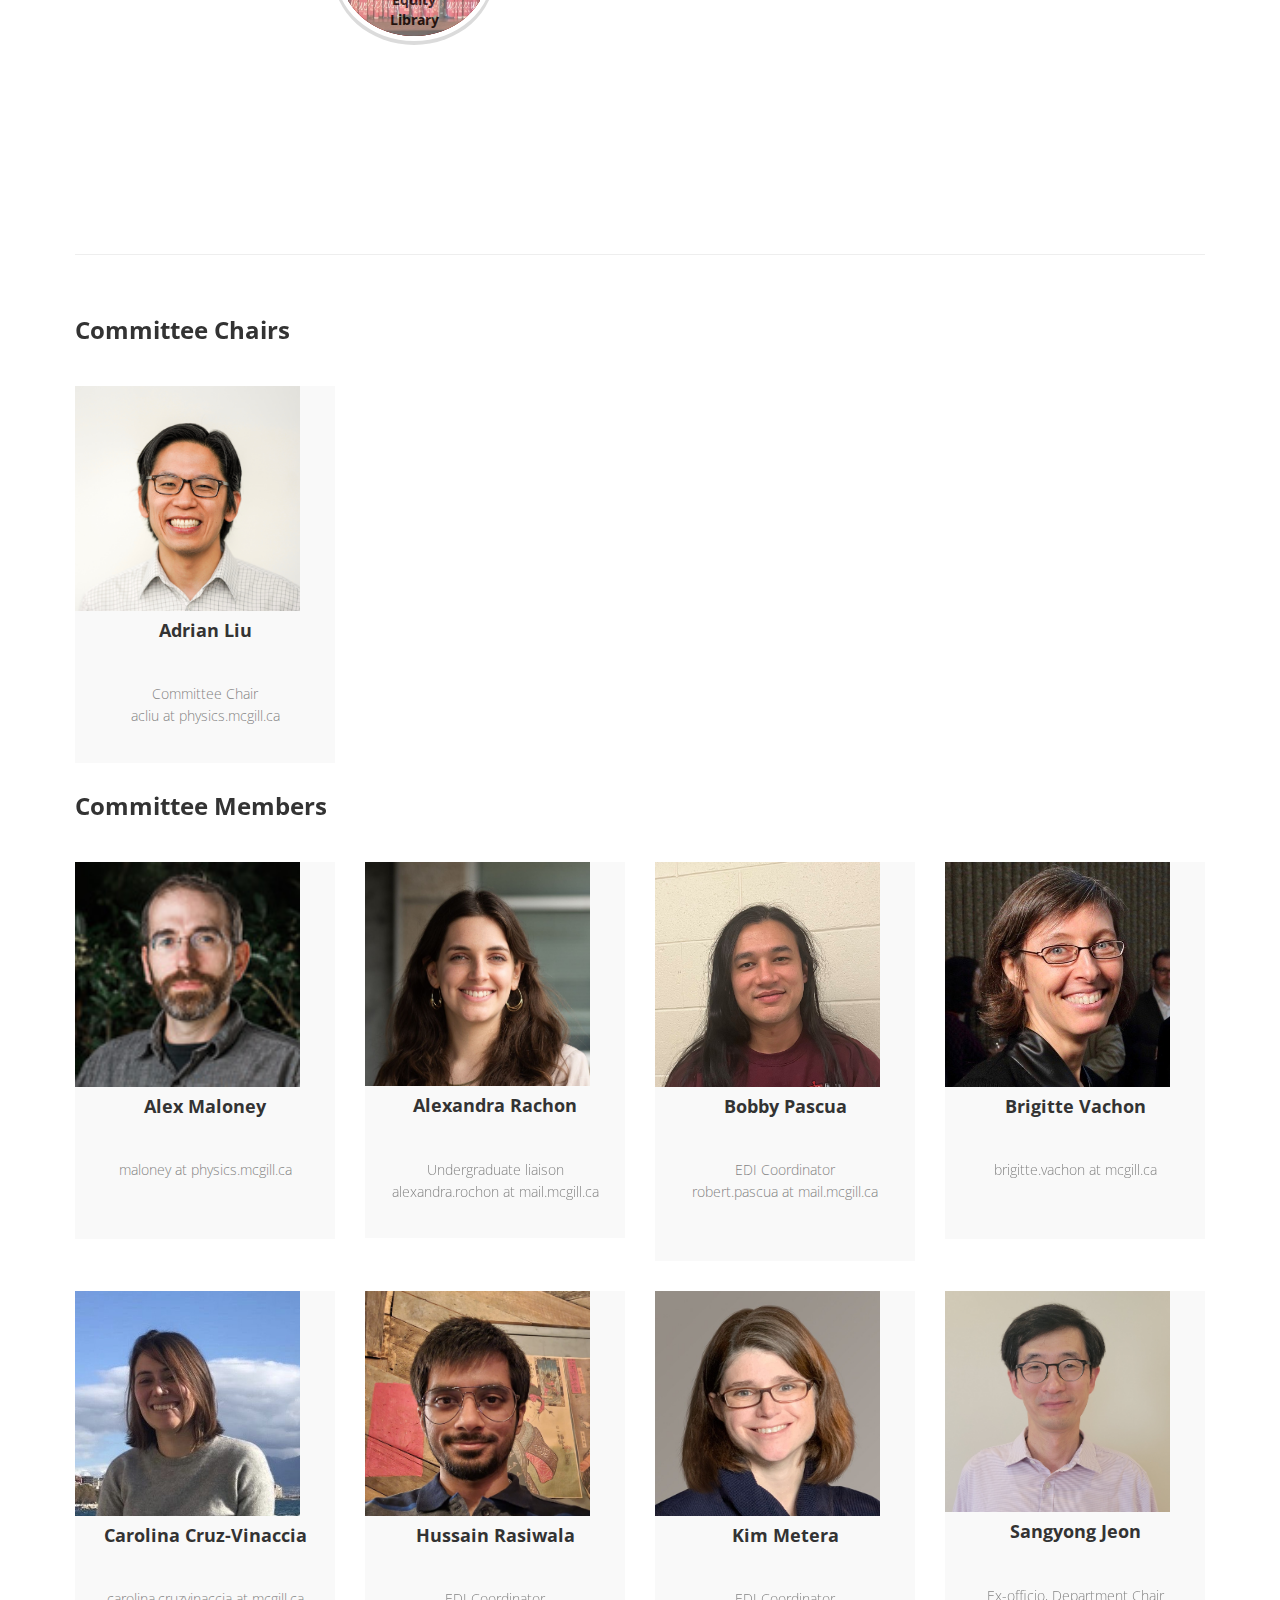
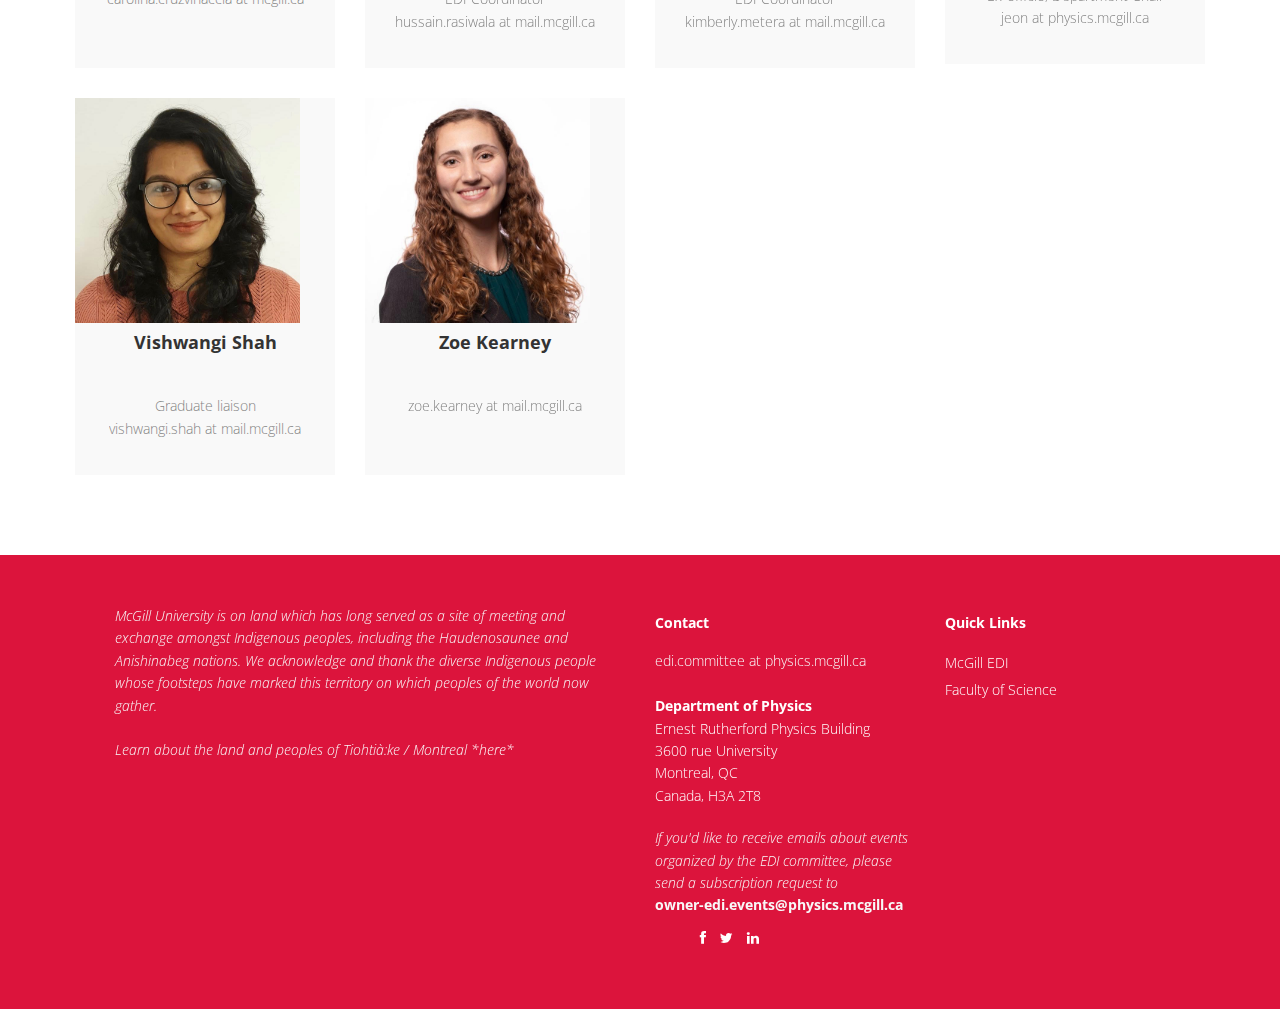
==== commit 05a72596: "Minor edit: added Bobby's photo to committee member list" ====
--- a/index.html
+++ b/index.html
@@ -248,23 +248,23 @@
       <!-- Team Member -->
       <div class="team-member">
         <!-- Image -->
+        <img class="img-responsive" src="img/bobby_pic.jpg" alt="" height="225px" width="225px">
+        <!-- Name -->
+        <h4>Bobby Pascua</h4>
+        <span class="deg"><br><p style="color:#505050;">EDI Coordinator<br>robert.pascua at mail.mcgill.ca</p><br></span>
+      </div>
+    </div> 
+
+    <div class="col-md-3 col-sm-6">
+      <!-- Team Member -->
+      <div class="team-member">
+        <!-- Image -->
         <img class="img-responsive" src="img/Vachon-cropped.jpg" alt="" height="225px" width="225px">
         <!-- Name -->
         <h4>Brigitte Vachon</h4>
         <span class="deg"><br><p style="color:#505050;"> brigitte.vachon at mcgill.ca</p><br></span>
       </div>
     </div> 
-
-    <div class="col-md-3 col-sm-6">
-      <!-- Team Member -->
-      <div class="team-member">
-        <!-- Image -->
-        <img class="img-responsive" src="img/Carolina.jpg" alt="" height="225px" width="225px">
-        <!-- Name -->
-        <h4>Carolina Cruz-Vinaccia</h4>
-        <span class="deg"><br><p style="color:#505050;">carolina.cruzvinaccia at mcgill.ca</p><br></span>
-      </div>
-    </div>
 
   </div>
 </div>
@@ -274,6 +274,17 @@
   <div class="row">
   <div class="aligncenter"> 
 
+    <div class="col-md-3 col-sm-6">
+      <!-- Team Member -->
+      <div class="team-member">
+        <!-- Image -->
+        <img class="img-responsive" src="img/Carolina.jpg" alt="" height="225px" width="225px">
+        <!-- Name -->
+        <h4>Carolina Cruz-Vinaccia</h4>
+        <span class="deg"><br><p style="color:#505050;">carolina.cruzvinaccia at mcgill.ca</p><br></span>
+      </div>
+    </div>
+
 	<div class="col-md-3 col-sm-6">
       <!-- Team Member -->
       <div class="team-member">
@@ -307,18 +318,6 @@
       </div>
     </div>
 
-
-    <div class="col-md-3 col-sm-6">
-      <!-- Team Member -->
-      <div class="team-member">
-        <!-- Image -->
-        <img class="img-responsive" src="img/Vishwangi_Shah_crop.jpg" alt="" height="225px" width="225px">
-        <!-- Name -->
-        <h4>Vishwangi Shah</h4>
-        <span class="deg"><br><p style="color:#505050;">Graduate liaison<br> vishwangi.shah at mail.mcgill.ca</p></span>
-      </div>
-    </div>
-
   </div>
 </div>
 </div>
@@ -327,6 +326,17 @@
 <div class="team-six">
   <div class="row">
   <div class="aligncenter">  
+
+    <div class="col-md-3 col-sm-6">
+      <!-- Team Member -->
+      <div class="team-member">
+        <!-- Image -->
+        <img class="img-responsive" src="img/Vishwangi_Shah_crop.jpg" alt="" height="225px" width="225px">
+        <!-- Name -->
+        <h4>Vishwangi Shah</h4>
+        <span class="deg"><br><p style="color:#505050;">Graduate liaison<br> vishwangi.shah at mail.mcgill.ca</p></span>
+      </div>
+    </div>
 
     <div class="col-md-3 col-sm-6">
       <!-- Team Member -->
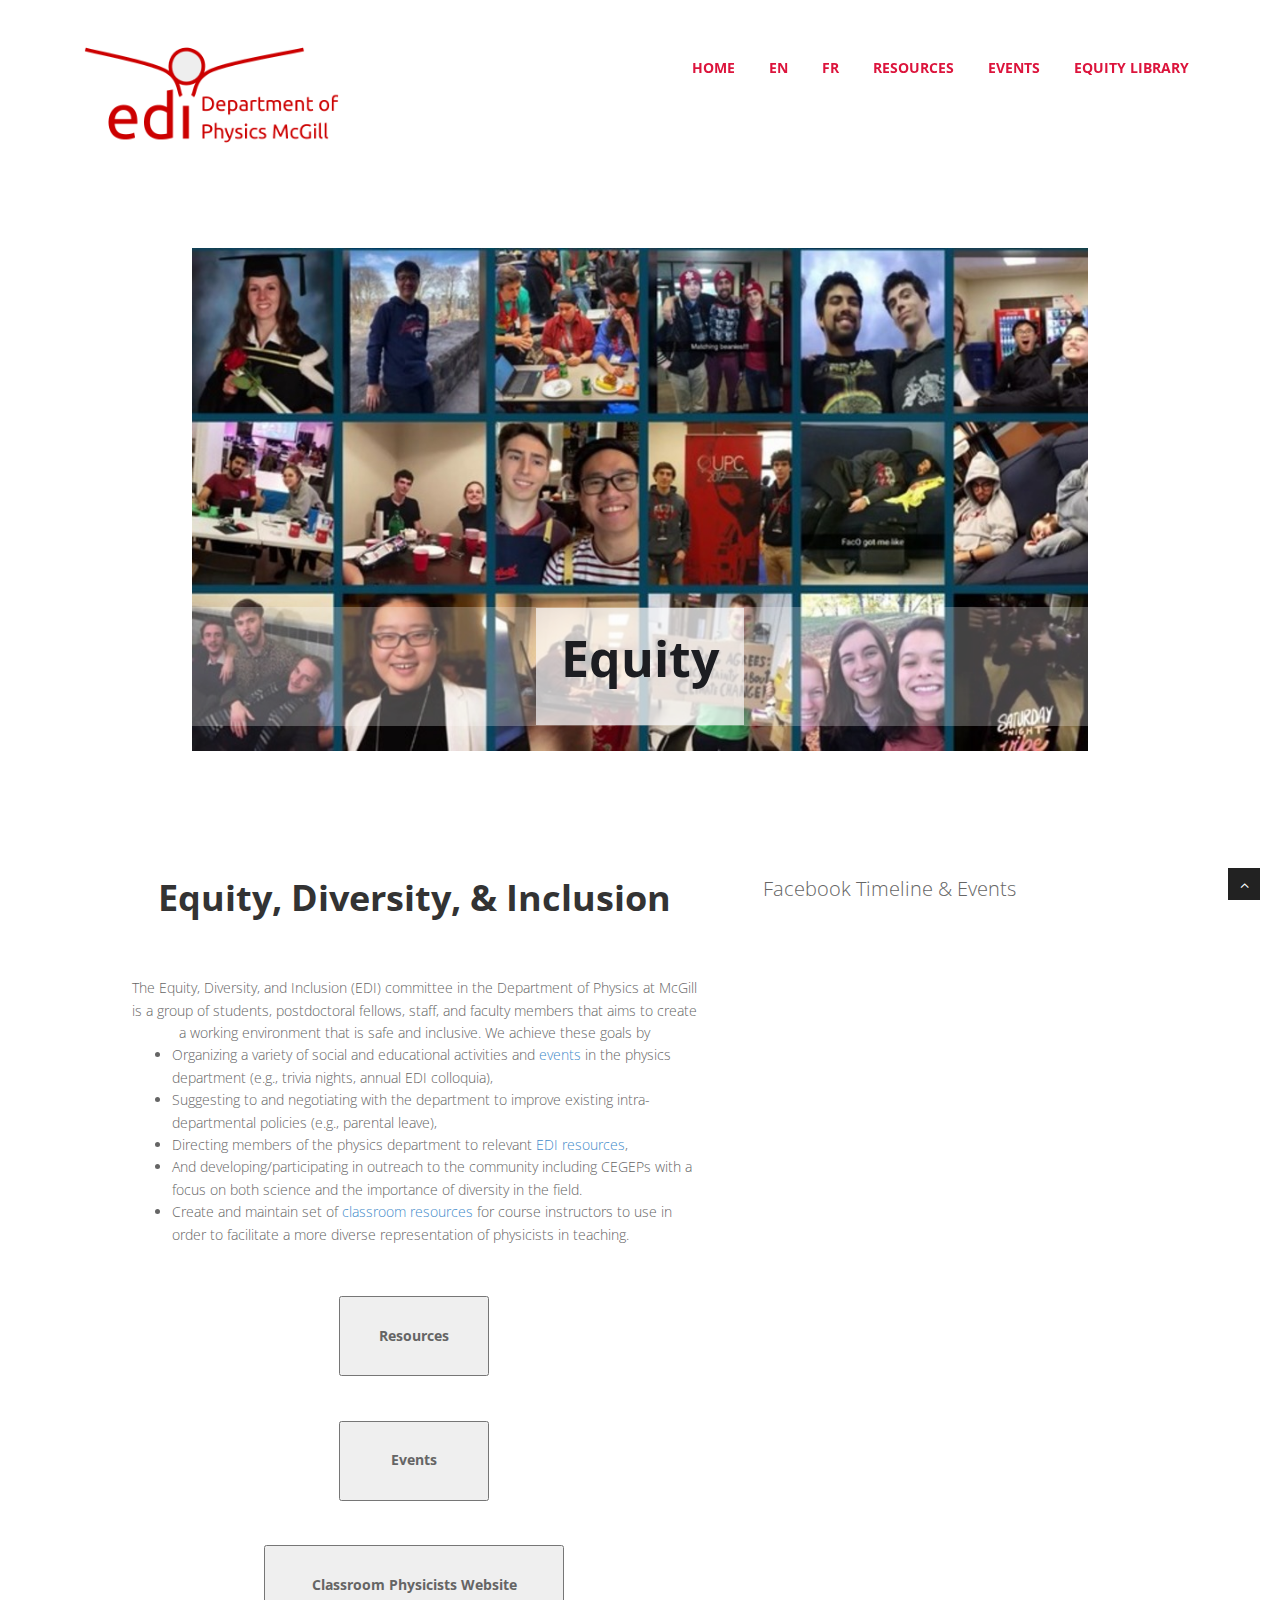
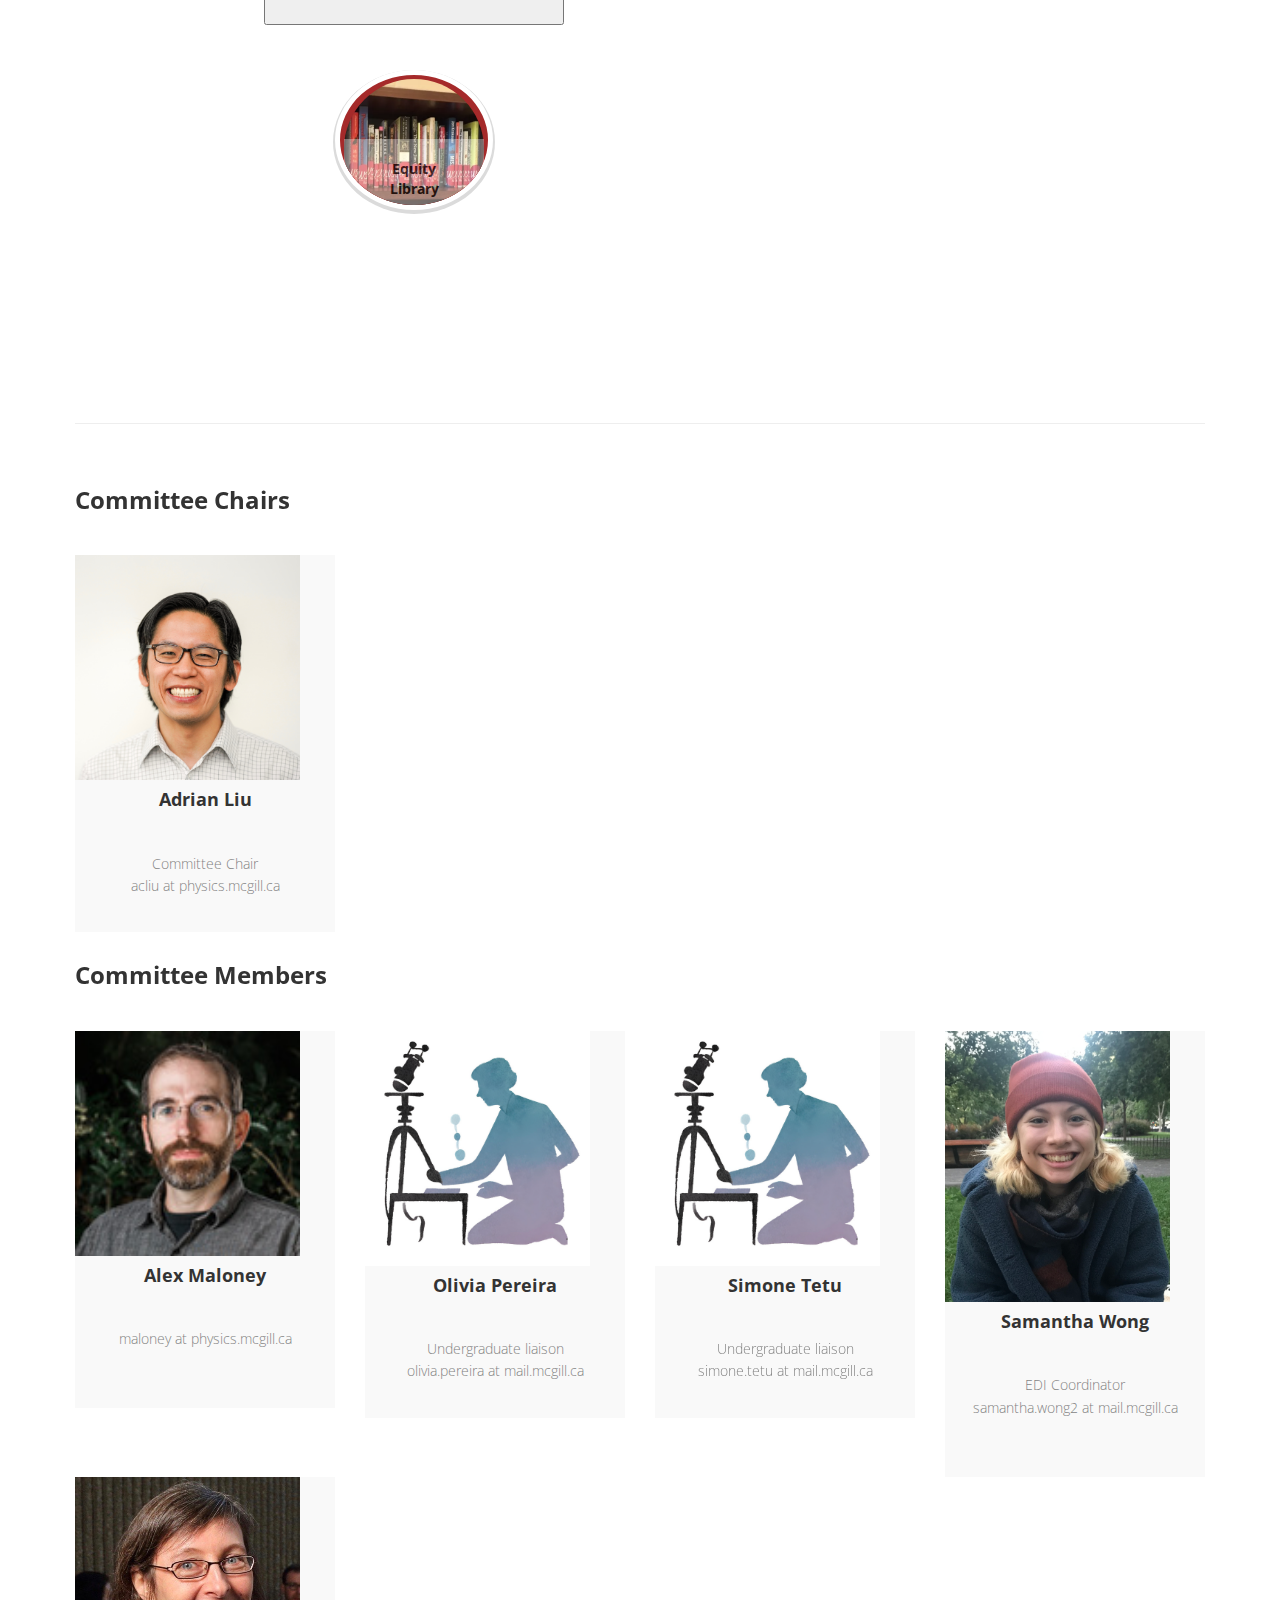
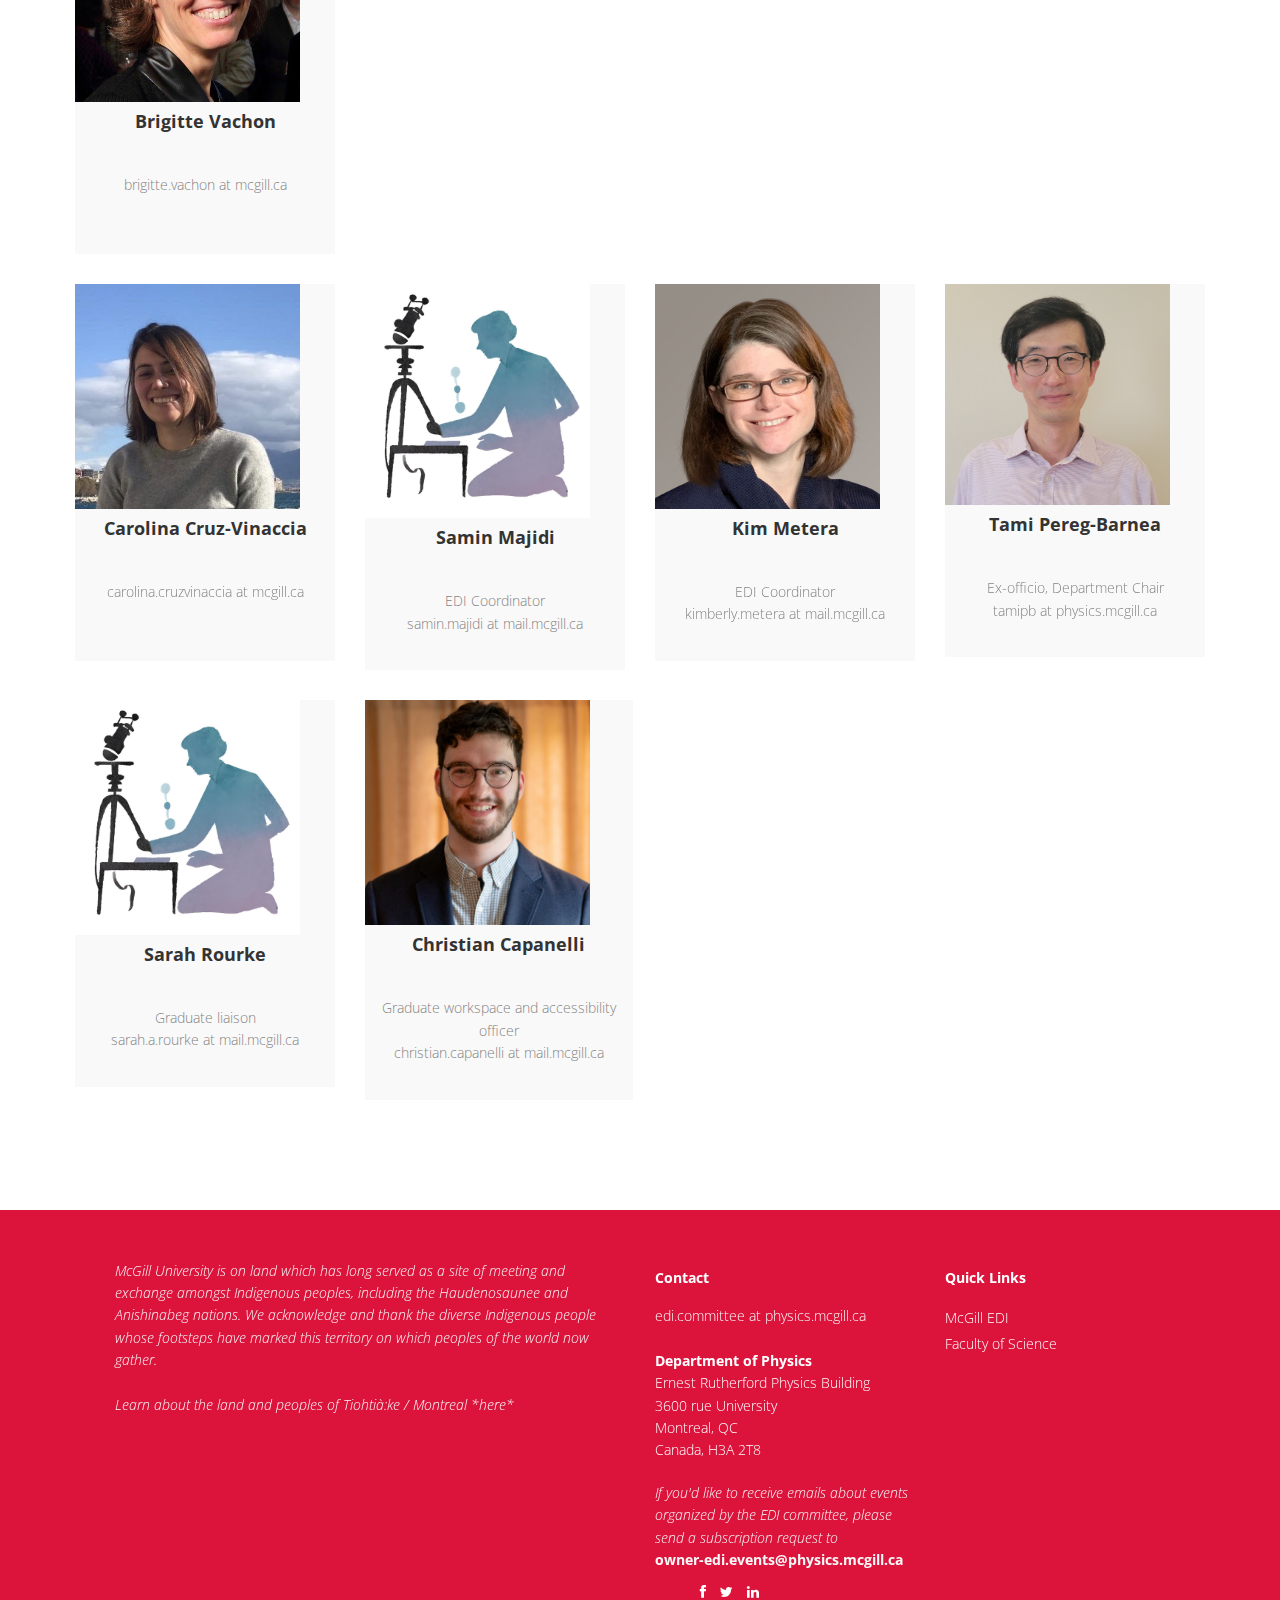
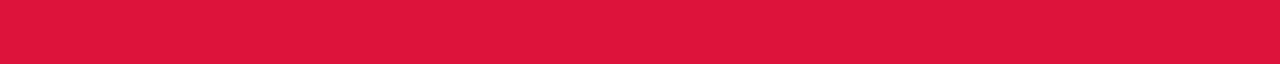
==== commit 40c69839: "2024 update" ====
--- a/index.html
+++ b/index.html
@@ -133,6 +133,7 @@
 		      <li>Suggesting to and negotiating with the department to improve existing intra-departmental policies (e.g., parental leave),</li>
 		      <li>Directing members of the physics department to relevant <a href="resources.html">EDI resources</a>,</li>
 		      <li>And developing/participating in outreach to the community including CEGEPs with a focus on both science and the importance of diversity in the field.</li>
+		      <li>Create and maintain set of <a href=https://classroom-physicists.physics.mcgill.ca/>classroom resources</a> for course instructors to use in order to facilitate a more diverse representation of physicists in teaching.</li>
 		    </ul>
 		    <br>
 		    <br>
@@ -145,6 +146,12 @@
 		    
 		    <input type="button" style="height:80px;width:150px;font-weight:bold;" value="Events"
 			 onclick="window.open('events.html')">
+
+                    <br>
+		    <br>
+		    <br>
+		    <input type="button" style="height:80px;width:300px;font-weight:bold;" value="Classroom Physicists Website"
+			 onclick="window.open('https://classroom-physicists.physics.mcgill.ca/')">
 
                     <br>
 		    <br>
@@ -233,25 +240,37 @@
       </div>
     </div>
 
-    <div class="col-md-3 col-sm-6">
-      <!-- Team Member -->
-      <div class="team-member">
-        <!-- Image -->
-        <img class="img-responsive" src="img/Alexandra.jpg" alt="" height="225px" width="225px">
-        <!-- Name -->
-        <h4>Alexandra Rachon</h4>
-        <span class="deg"><br><p style="color:#505050;">Undergraduate liaison<br>alexandra.rochon at mail.mcgill.ca</p></span>
-      </div>
-    </div>
-
-    <div class="col-md-3 col-sm-6">
-      <!-- Team Member -->
-      <div class="team-member">
-        <!-- Image -->
-        <img class="img-responsive" src="img/bobby_pic.jpg" alt="" height="225px" width="225px">
-        <!-- Name -->
-        <h4>Bobby Pascua</h4>
-        <span class="deg"><br><p style="color:#505050;">EDI Coordinator<br>robert.pascua at mail.mcgill.ca</p><br></span>
+    
+    <div class="col-md-3 col-sm-6">
+      <!-- Team Member -->
+      <div class="team-member">
+        <!-- Image -->
+        <img class="img-responsive" src="img/default.jpg" alt="" height="225px" width="225px">
+        <!-- Name -->
+        <h4>Olivia Pereira</h4>
+        <span class="deg"><br><p style="color:#505050;">Undergraduate liaison<br>olivia.pereira at mail.mcgill.ca</p></span>
+      </div>
+    </div>
+
+    <div class="col-md-3 col-sm-6">
+      <!-- Team Member -->
+      <div class="team-member">
+        <!-- Image -->
+        <img class="img-responsive" src="img/default.jpg" alt="" height="225px" width="225px">
+        <!-- Name -->
+        <h4>Simone Tetu</h4>
+        <span class="deg"><br><p style="color:#505050;">Undergraduate liaison<br>simone.tetu at mail.mcgill.ca</p></span>
+      </div>
+    </div>
+
+    <div class="col-md-3 col-sm-6">
+      <!-- Team Member -->
+      <div class="team-member">
+        <!-- Image -->
+        <img class="img-responsive" src="img/sam.jpeg" alt="" height="225px" width="225px">
+        <!-- Name -->
+        <h4>Samantha Wong</h4>
+        <span class="deg"><br><p style="color:#505050;">EDI Coordinator<br>samantha.wong2 at mail.mcgill.ca</p><br></span>
       </div>
     </div> 
 
@@ -289,10 +308,10 @@
       <!-- Team Member -->
       <div class="team-member">
         <!-- Image -->
-        <img class="img-responsive" src="img/hussain-portrait-2022.jpeg" alt="" height="225px" width="225px">
-        <!-- Name -->
-        <h4>Hussain Rasiwala</h4>
-        <span class="deg"><br><p style="color:#505050;">EDI Coordinator<br>hussain.rasiwala at mail.mcgill.ca</p></span>
+        <img class="img-responsive" src="img/default.jpg" alt="" height="225px" width="225px">
+        <!-- Name -->
+        <h4>Samin Majidi</h4>
+        <span class="deg"><br><p style="color:#505050;">EDI Coordinator<br>samin.majidi at mail.mcgill.ca</p></span>
       </div>    
     </div>
 
@@ -313,8 +332,8 @@
         <!-- Image -->
         <img class="img-responsive" src="img/Sangyong_2021_Aug_cropped.jpg" alt="" height="225px" width="225px">
         <!-- Name -->
-        <h4>Sangyong Jeon</h4>
-        <span class="deg"><br><p style="color:#505050;">Ex-officio, Department Chair<br>jeon at physics.mcgill.ca</p></span>
+        <h4>Tami Pereg-Barnea</h4>
+        <span class="deg"><br><p style="color:#505050;">Ex-officio, Department Chair<br>tamipb at physics.mcgill.ca</p></span>
       </div>
     </div>
 
@@ -331,22 +350,26 @@
       <!-- Team Member -->
       <div class="team-member">
         <!-- Image -->
-        <img class="img-responsive" src="img/Vishwangi_Shah_crop.jpg" alt="" height="225px" width="225px">
-        <!-- Name -->
-        <h4>Vishwangi Shah</h4>
-        <span class="deg"><br><p style="color:#505050;">Graduate liaison<br> vishwangi.shah at mail.mcgill.ca</p></span>
-      </div>
-    </div>
-
-    <div class="col-md-3 col-sm-6">
-      <!-- Team Member -->
-      <div class="team-member">
-        <!-- Image -->
-        <img class="img-responsive" src="img/2019_Zoe_Kearney_js_IMG_1303.jpg" alt="" height="225px" width="225px">
-        <!-- Name -->
-        <h4>Zoe Kearney</h4>
-        <span class="deg"><br><p style="color:#505050;">zoe.kearney at mail.mcgill.ca</p><br></span>
-      </div>    
+        <img class="img-responsive" src="img/default.jpg" alt="" height="225px" width="225px">
+        <!-- Name -->
+        <h4>Sarah Rourke</h4>
+        <span class="deg"><br><p style="color:#505050;">Graduate liaison<br> sarah.a.rourke at mail.mcgill.ca</p></span>
+      </div>
+    </div>
+
+<div class="team-six">
+  <div class="row">
+  <div class="aligncenter">  
+
+    <div class="col-md-3 col-sm-6">
+      <!-- Team Member -->
+      <div class="team-member">
+        <!-- Image -->
+        <img class="img-responsive" src="img/christian.jpeg" alt="" height="225px" width="225px">
+        <!-- Name -->
+        <h4>Christian Capanelli</h4>
+        <span class="deg"><br><p style="color:#505050;">Graduate workspace and accessibility officer<br> christian.capanelli at mail.mcgill.ca</p></span>
+      </div>
     </div>
 
   </div>
